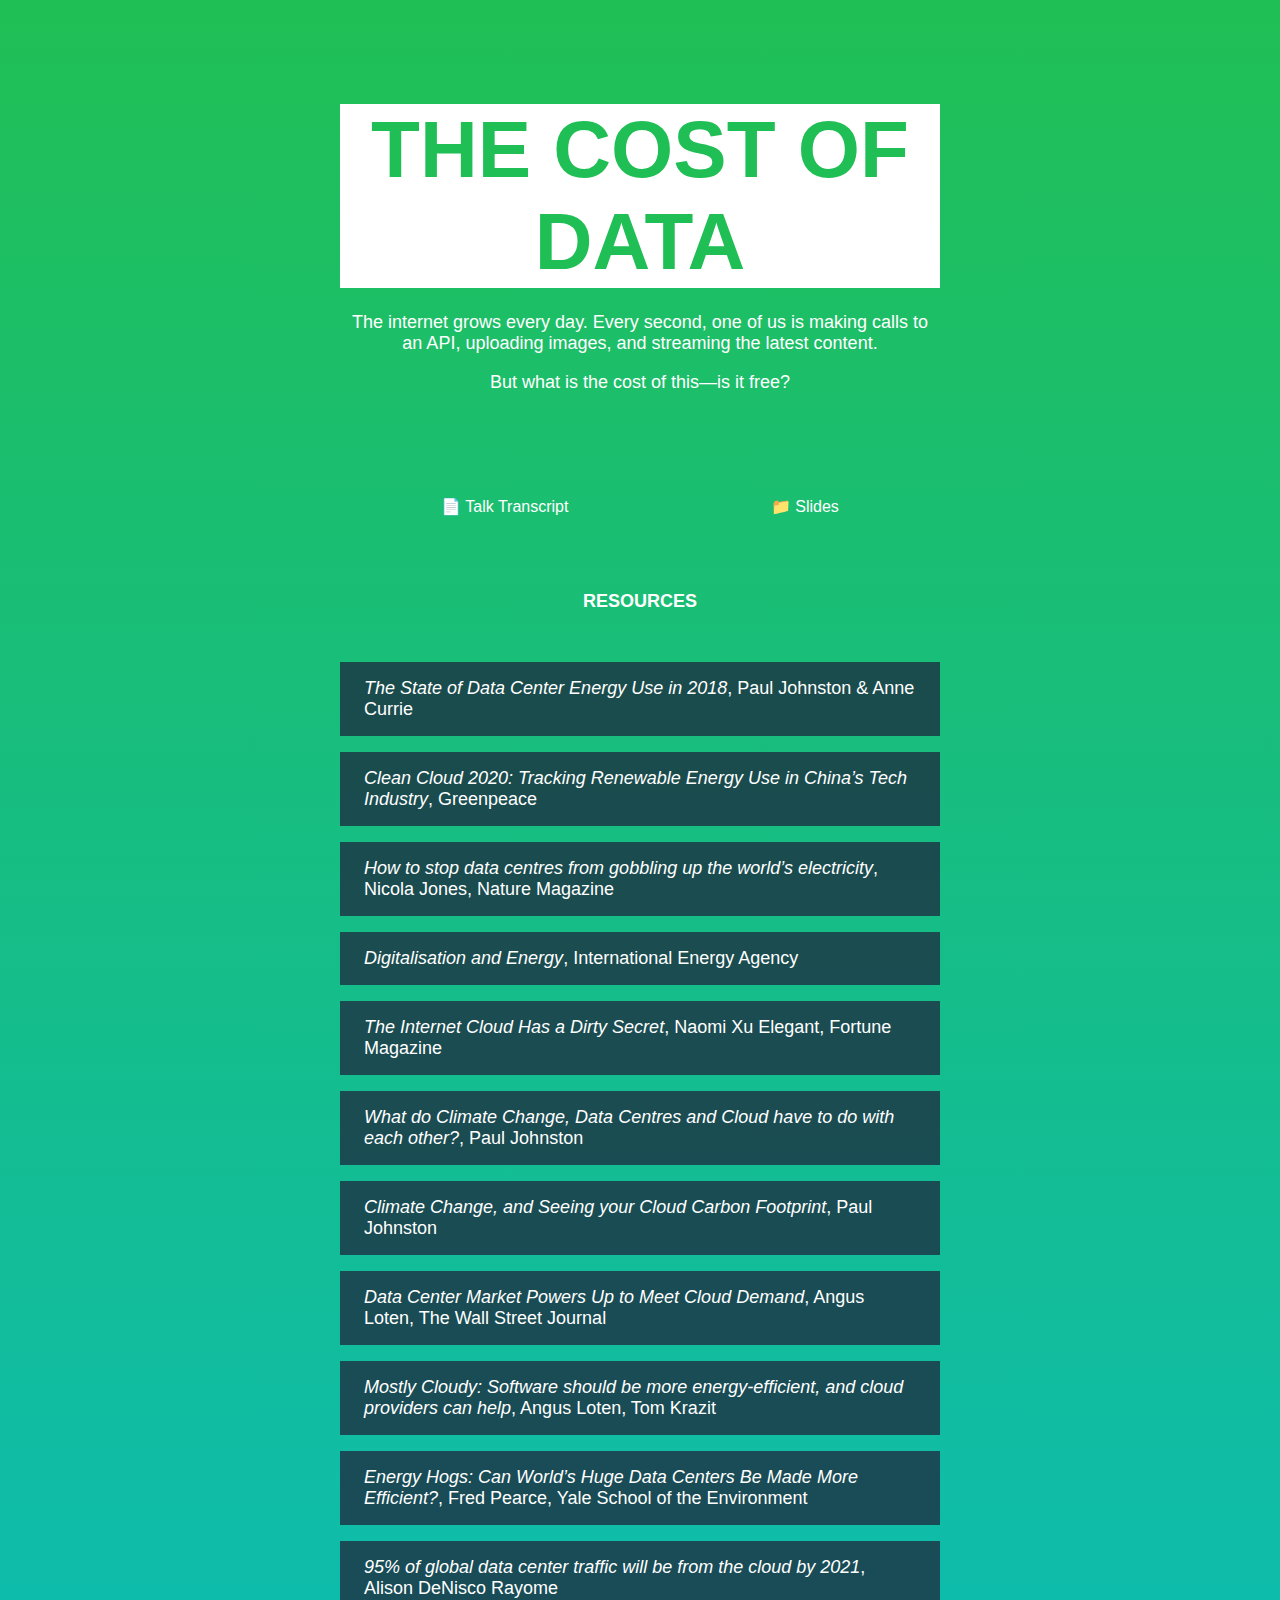
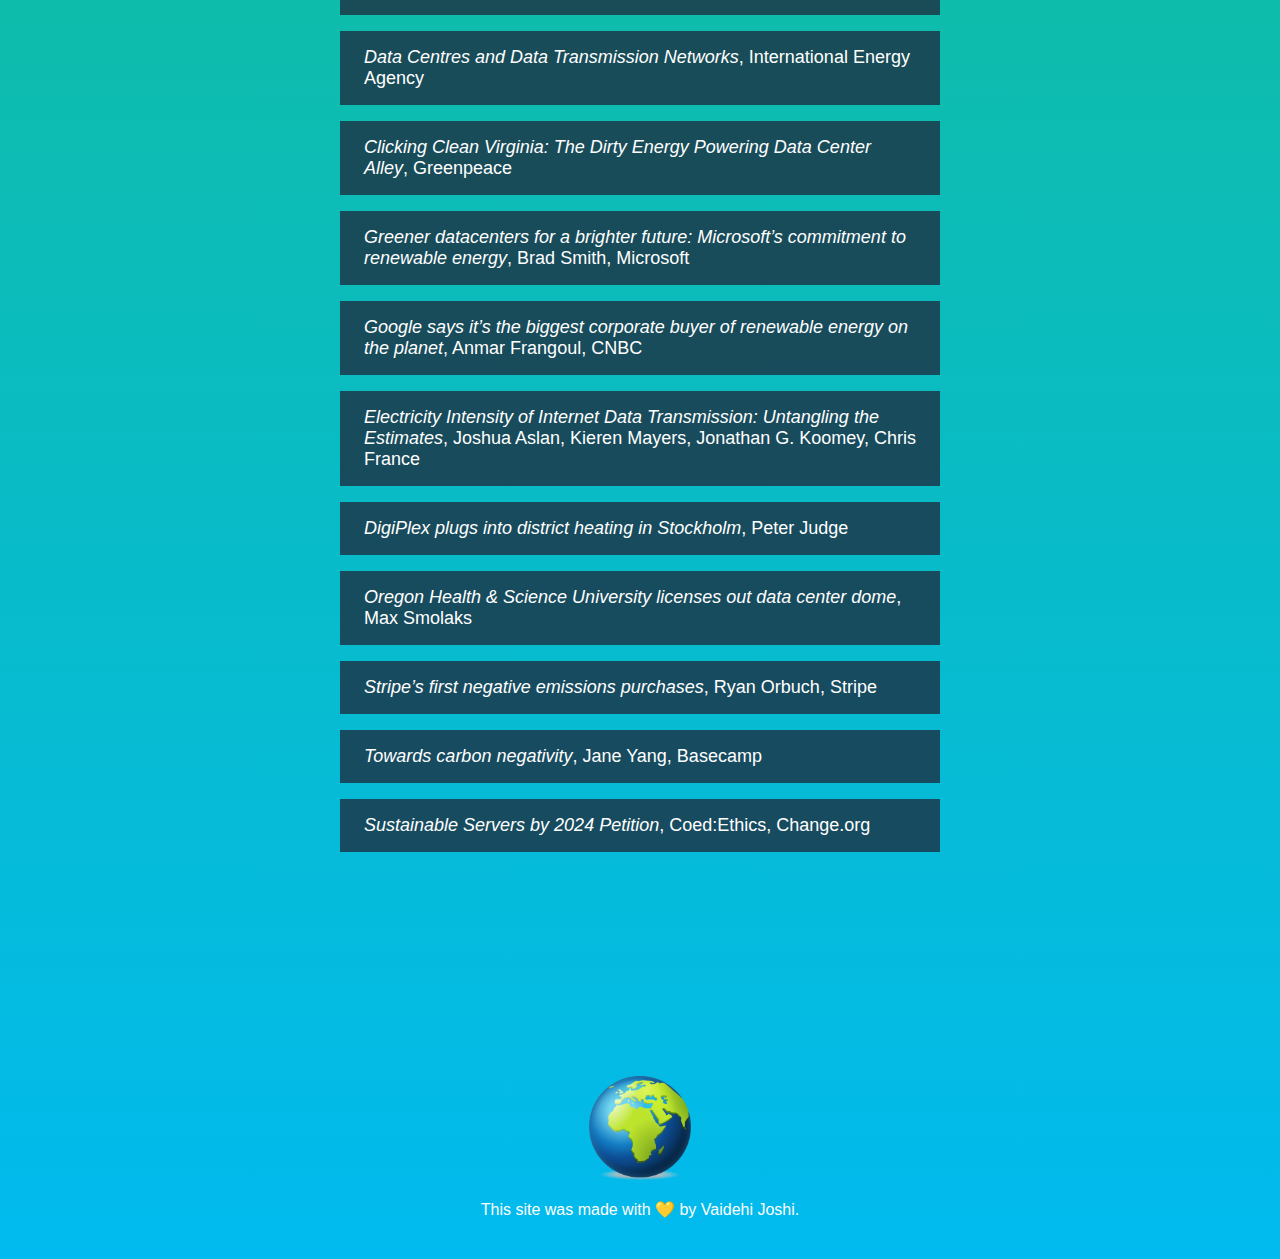
==== index.html @ 44aba85b "Add GA script tag to index + transcript pages" ====
<!DOCTYPE html>
<html lang="en">
  <head>
    <meta charset="UTF-8" />
    <title>The Cost of Data</title>
    <link href="styles.css" rel="stylesheet">
    <meta name="viewport" content="width=device-width, initial-scale=1.0">
    <meta name="description" content="A site for resources on data centers and energy usage.">
    <meta name="keywords" content="Data, Data Centers, Carbon Emissions, Cloud Providers, Climate Change">
    <meta name="author" content="Vaidehi Joshi">

    <!-- Twitter meta tags -->
    <meta name="twitter:card" content="summary" />
    <meta name="twitter:site" content="@vaidehijoshi" />
    <meta name="twitter:title" content="The Cost of Data" />
    <meta name="twitter:description" content="The internet grows every day. Every second, one of us is making calls to an API, uploading images, and streaming the latest content. But what is the cost of this—is it free?" />
    <meta name="twitter:image" content="https://costofdata.dev/assets/globe.png" />

    <!-- Favicon -->
    <link rel="icon" href="data:image/svg+xml,<svg xmlns=%22http://www.w3.org/2000/svg%22 viewBox=%220 0 100 100%22><text y=%22.9em%22 font-size=%2290%22>🌍</text></svg>">

    <!-- Global site tag (gtag.js) - Google Analytics -->
    <script async src="https://www.googletagmanager.com/gtag/js?id=UA-61898499-3"></script>
    <script>
      window.dataLayer = window.dataLayer || [];
      function gtag(){dataLayer.push(arguments);}
      gtag('js', new Date());

      gtag('config', 'UA-61898499-3');
    </script>
  </head>
  <body>
    <div class="content-wrapper">
      <div class="header">
        <h1 class="title-heading">The Cost of Data</h1>
        <h2>
          The internet grows every day. Every second, one of us is making calls to an API, uploading images, and streaming the latest content.
        </h2>
        <h3>
          But what is the cost of this—is it free?
        </h3>
      </div>
      <div class="supplemental-links">
        <a href="transcript.html">
          <span class="supplemental-item">📄 Talk Transcript</span>
        </a>
        <a target="_blank" href="https://speakerdeck.com/vaidehijoshi/the-cost-of-data-codeland-2020">
          <span class="supplemental-item">📁 Slides</span>
        </a>
      </div>

      <div class="resources">
        <h3 class="section-heading">Resources</h3>
        <ul>
          <li>
            <a target="_blank" href="https://docs.google.com/document/d/1eCCb3rgqtQxcRwLdTr0P_hCK_drIZrm1Dpb4dlPeG6M">The State of Data Center Energy Use in 2018</a>, Paul Johnston & Anne Currie
          </li>
          <li>
            <a target="_blank" href="https://storage.googleapis.com/planet4-eastasia-stateless/2020/01/7d439834-cleancloud2020briefing.pdf">Clean Cloud 2020: Tracking Renewable Energy Use in China’s Tech Industry</a>, Greenpeace
          </li>
          <li>
            <a target="_blank" href="https://www.nature.com/articles/d41586-018-06610-y">How to stop data centres from gobbling up the world’s electricity</a>, Nicola Jones, Nature Magazine
          </li>
          <li>
            <a target="_blank" href="https://www.iea.org/reports/digitalisation-and-energy">Digitalisation and Energy</a>, International Energy Agency
          </li>
          <li>
            <a target="_blank" href="https://fortune.com/2019/09/18/internet-cloud-server-data-center-energy-consumption-renewable-coal">The Internet Cloud Has a Dirty Secret</a>, Naomi Xu Elegant, Fortune Magazine
          </li>
          <li>
            <a target="_blank" href="https://medium.com/@PaulDJohnston/what-do-climate-change-data-centres-and-cloud-have-to-do-with-each-other-9b908887c610">What do Climate Change, Data Centres and Cloud have to do with each other?</a>, Paul Johnston
          </li>
          <li>
            <a target="_blank" href="https://medium.com/@PaulDJohnston/climate-change-and-seeing-your-cloud-carbon-footprint-4e03c195a799">Climate Change, and Seeing your Cloud Carbon Footprint</a>, Paul Johnston
          </li>
          <li>
            <a target="_blank" href="https://www.wsj.com/articles/data-center-market-powers-up-to-meet-cloud-demand-11566898200">Data Center Market Powers Up to Meet Cloud Demand</a>, Angus Loten, The Wall Street Journal
          </li>
          <li>
            <a target="_blank" href="https://mostlycloudy.substack.com/p/mostly-cloudy-software-should-be">Mostly Cloudy: Software should be more energy-efficient, and cloud providers can help</a>, Angus Loten, Tom Krazit
          </li>
          <li>
            <a target="_blank" href="https://e360.yale.edu/features/energy-hogs-can-huge-data-centers-be-made-more-efficient">Energy Hogs: Can World’s Huge Data Centers Be Made More Efficient?</a>, Fred Pearce, Yale School of the Environment
          </li>
          <li>
            <a target="_blank" href="https://www.techrepublic.com/article/95-of-global-data-center-traffic-will-be-from-the-cloud-by-2021">95% of global data center traffic will be from the cloud by 2021</a>, Alison DeNisco Rayome
          </li>
          <li>
            <a target="_blank" href="https://www.iea.org/reports/data-centres-and-data-transmission-networks">Data Centres and Data Transmission Networks</a>, International Energy Agency
          </li>
          <li>
            <a target="_blank" href="https://www.greenpeace.org/usa/reports/click-clean-virginia">Clicking Clean Virginia: The Dirty Energy Powering Data Center Alley</a>, Greenpeace
          </li>
          <li>
            <a target="_blank" href="https://blogs.microsoft.com/on-the-issues/2016/05/19/greener-datacenters-brighter-future-microsofts-commitment-renewable-energy/#sm.000001qred3x9tcypqt8txmwsr2n4">Greener datacenters for a brighter future: Microsoft’s commitment to renewable energy</a>, Brad Smith, Microsoft
          </li>
          <li>
            <a target="_blank" href="https://www.cnbc.com/2018/04/05/google-says-its-the-biggest-corporate-buyer-of-renewable-energy-on-the-planet.html">Google says it’s the biggest corporate buyer of renewable energy on the planet</a>, Anmar Frangoul, CNBC
          </li>
          <li>
            <a target="_blank" href="https://onlinelibrary.wiley.com/doi/full/10.1111/jiec.12630">Electricity Intensity of Internet Data Transmission: Untangling the Estimates</a>, Joshua Aslan, Kieren Mayers, Jonathan G. Koomey, Chris France
          </li>
          <li>
            <a target="_blank" href="https://www.datacenterdynamics.com/en/news/digiplex-plugs-into-district-heating-in-stockholm">DigiPlex plugs into district heating in Stockholm</a>, Peter Judge
          </li>
          <li>
            <a target="_blank" href="https://www.datacenterdynamics.com/en/news/oregon-health-science-university-licenses-out-data-center-dome">Oregon Health & Science University licenses out data center dome</a>, Max Smolaks
          </li>
          <li>
            <a target="_blank" href="https://stripe.com/blog/kfirst-negative-emissions-purchases">Stripe’s first negative emissions purchases</a>, Ryan Orbuch, Stripe
          </li>
          <li>
            <a target="_blank" href="https://m.signalvnoise.com/towards-carbon-negativity">Towards carbon negativity</a>, Jane Yang, Basecamp
          </li>
          <li>
            <a target="_blank" href="https://www.change.org/p/sustainable-servers-by-2024">Sustainable Servers by 2024 Petition</a>, Coed:Ethics, Change.org
          </li>
        </ul>
      </div>
      <div class="footer">
        <img src="assets/globe.png" alt="A globe emoji, with the focus on Africa"/>
        <p>
          This site was made with 💛 by <a href="https://twitter.com/vaidehijoshi" target="_blank">Vaidehi Joshi</a>.
        </p>
      </div>
    </div>
  </body>
</html>
---- styles.css ----
@import url("https://rsms.me/inter/inter-ui.css");

body {
  position: relative;
  margin: 0;
  padding: 0;
  font-family: "Inter UI", sans-serif;
  text-align: center;
  color: #FFFFFF;
  background: linear-gradient(-180deg, #20BF55 0%, #01BAEF 100%);
}

.content-wrapper {
  position: relative;
  padding: 104px 0 24px 0;
  width: 95%;
  max-width: 600px;
  margin: auto;
}

h1 {
  display: block;
  font-size: 80px;
  margin: 0 0 24px 0;
}

@media (max-width: 500px) {
  h1 {
    font-size: 16vw;
  }
}

h2 {
  font-weight: 300;
  font-size: 18px;
}

h3 {
  font-weight: 500;
  font-size: 18px;
}

a {
  color: inherit;
  text-decoration: none;
  font-style: italic;
}

a:hover {
  color: #000000;
}

.title-heading {
  font-weight: bolder;
  color: #20BF55;
  text-transform: uppercase;
  padding: 0 16px;
  background: #ffffff;
}

.section-heading {
  font-weight: bolder;
  text-transform: uppercase;
  padding: 0 16px;
  margin: 75px 0 50px;
}

ul {
  padding: 0;
}

li {
  display: block;
  box-sizing: border-box;
  text-align: left;
  font-size: 18px;
  width: 100%;
  padding: 16px 24px;
  background: rgba(27, 48, 66, 0.8);
  margin-bottom: 16px;
}

.transcript-text-wrapper {
  text-align: justify;
}

.header {
  margin-bottom: 104px;
}

.supplemental-links {
  display: flex;
  justify-content: space-around;
}

.supplemental-item {
  font-style: normal;
  font-weight: 500;
}

.resource-links,
.transcript-container,
.usage-instructions {
  margin-top: 64px;
}

.footer {
  margin-top: 224px;
}

.footer img {
  height: 104px;
  width: auto;
}

.footer a {
  font-style: normal;
}
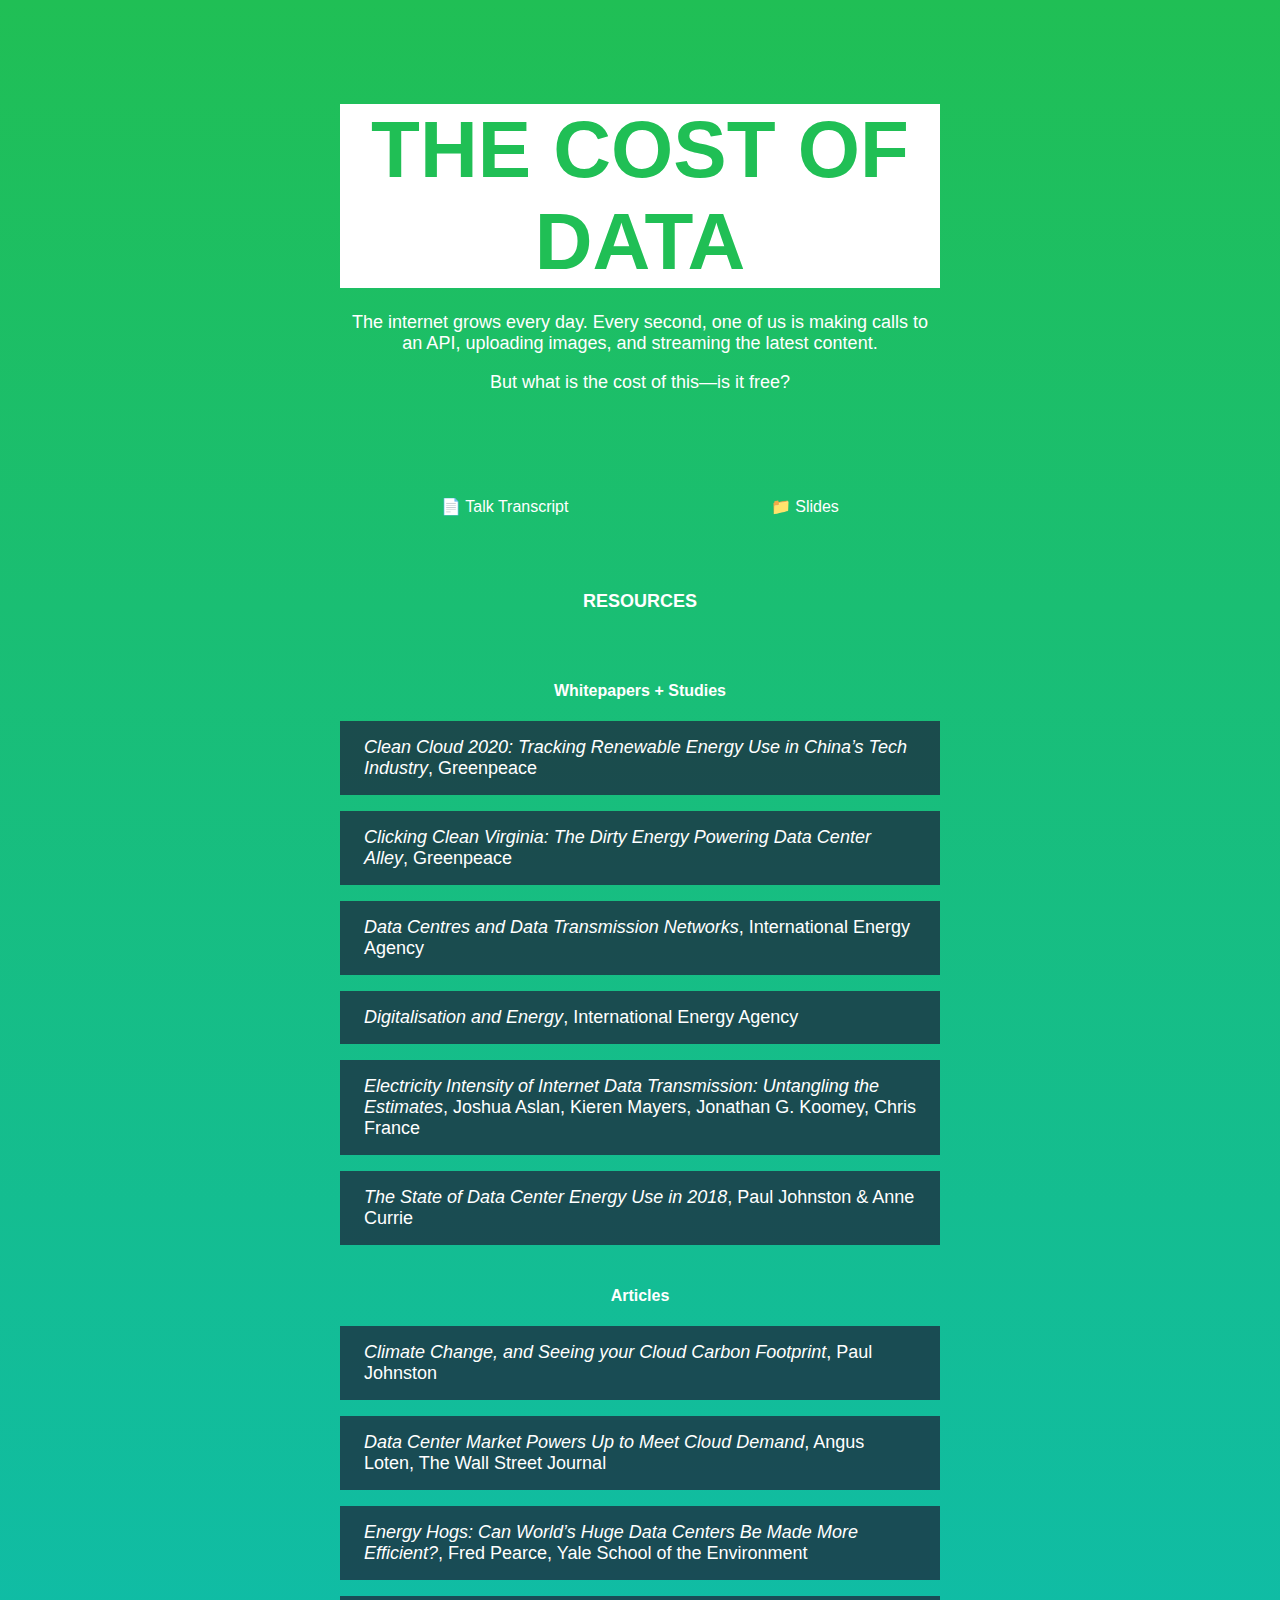
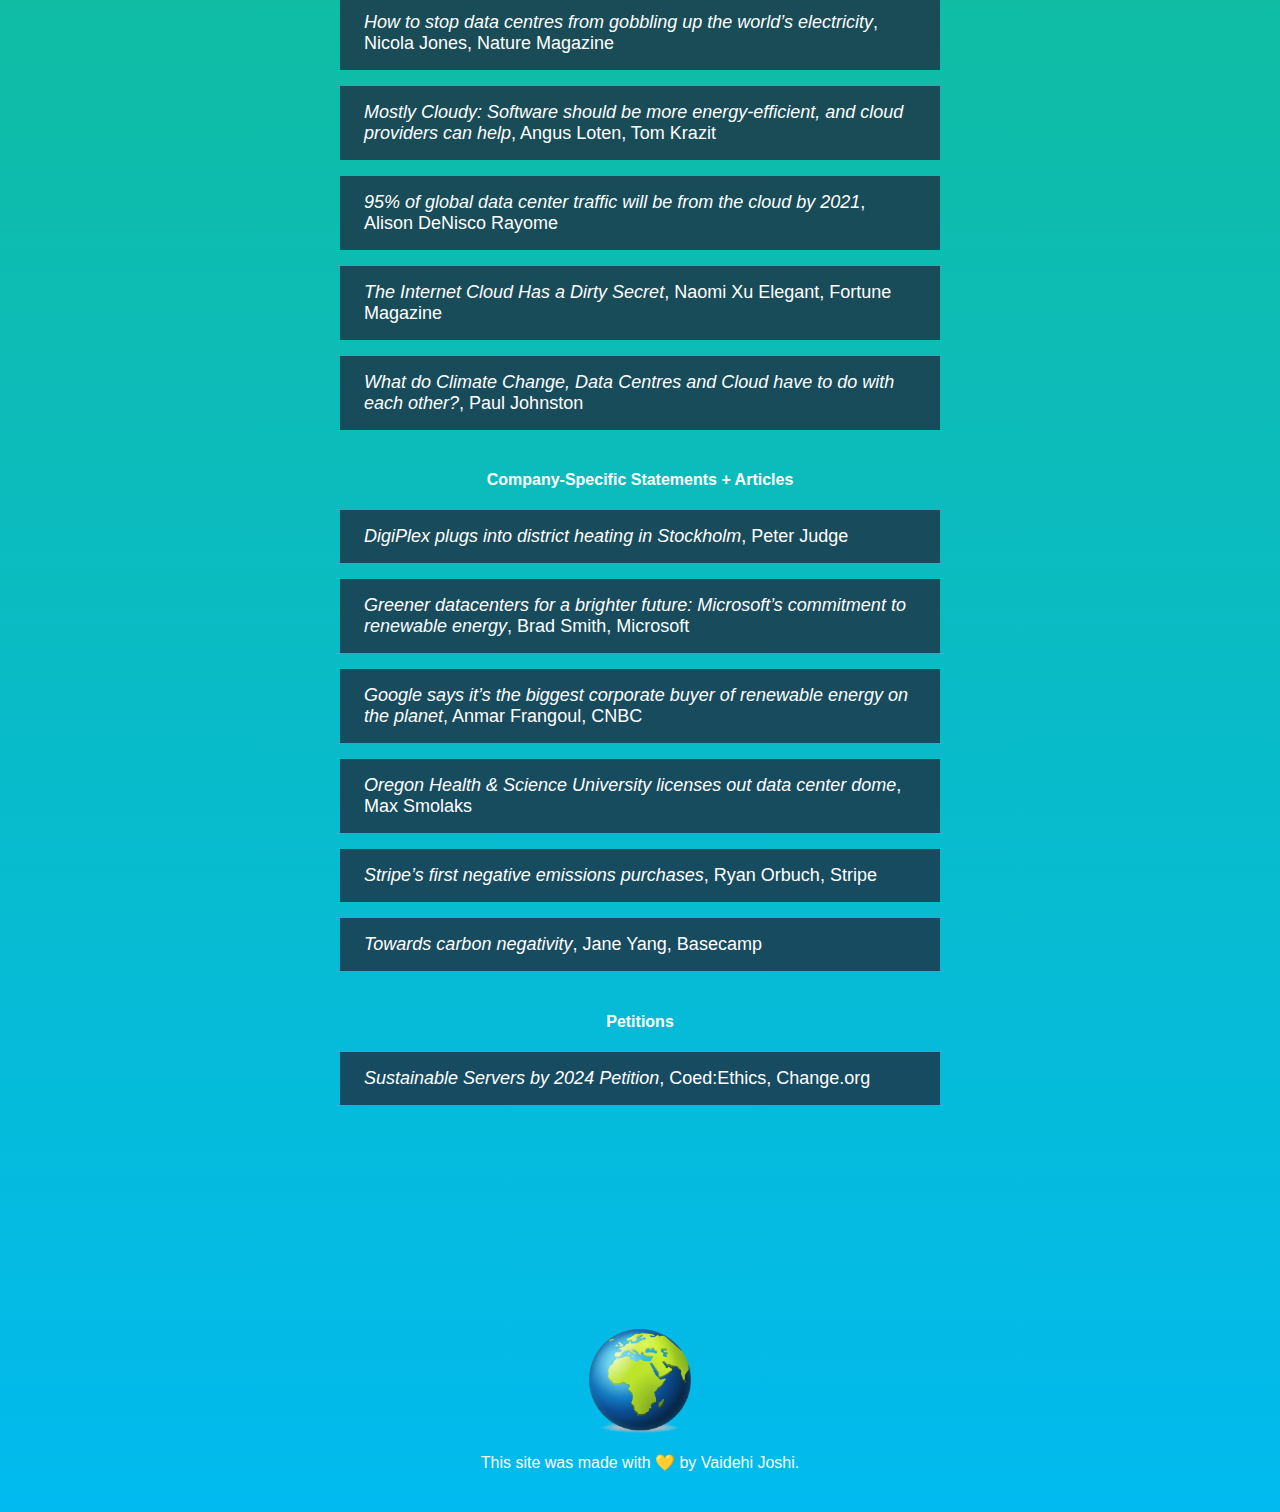
==== commit 6bb63c4c: "Alphabetize resources" ====
--- a/index.html
+++ b/index.html
@@ -51,18 +51,48 @@
 
       <div class="resources">
         <h3 class="section-heading">Resources</h3>
+        <h4>Whitepapers + Studies</h4>
+
         <ul>
+          <li>
+            <a target="_blank" href="https://storage.googleapis.com/planet4-eastasia-stateless/2020/01/7d439834-cleancloud2020briefing.pdf">Clean Cloud 2020: Tracking Renewable Energy Use in China’s Tech Industry</a>, Greenpeace
+          </li>
+          <li>
+            <a target="_blank" href="https://www.greenpeace.org/usa/reports/click-clean-virginia">Clicking Clean Virginia: The Dirty Energy Powering Data Center Alley</a>, Greenpeace
+          </li>
+          <li>
+            <a target="_blank" href="https://www.iea.org/reports/data-centres-and-data-transmission-networks">Data Centres and Data Transmission Networks</a>, International Energy Agency
+          </li>
+          <li>
+            <a target="_blank" href="https://www.iea.org/reports/digitalisation-and-energy">Digitalisation and Energy</a>, International Energy Agency
+          </li>
+          <li>
+            <a target="_blank" href="https://onlinelibrary.wiley.com/doi/full/10.1111/jiec.12630">Electricity Intensity of Internet Data Transmission: Untangling the Estimates</a>, Joshua Aslan, Kieren Mayers, Jonathan G. Koomey, Chris France
+          </li>
           <li>
             <a target="_blank" href="https://docs.google.com/document/d/1eCCb3rgqtQxcRwLdTr0P_hCK_drIZrm1Dpb4dlPeG6M">The State of Data Center Energy Use in 2018</a>, Paul Johnston & Anne Currie
           </li>
+        </ul>
+
+        <h4>Articles</h4>
+        <ul>
           <li>
-            <a target="_blank" href="https://storage.googleapis.com/planet4-eastasia-stateless/2020/01/7d439834-cleancloud2020briefing.pdf">Clean Cloud 2020: Tracking Renewable Energy Use in China’s Tech Industry</a>, Greenpeace
+            <a target="_blank" href="https://medium.com/@PaulDJohnston/climate-change-and-seeing-your-cloud-carbon-footprint-4e03c195a799">Climate Change, and Seeing your Cloud Carbon Footprint</a>, Paul Johnston
+          </li>
+          <li>
+            <a target="_blank" href="https://www.wsj.com/articles/data-center-market-powers-up-to-meet-cloud-demand-11566898200">Data Center Market Powers Up to Meet Cloud Demand</a>, Angus Loten, The Wall Street Journal
+          </li>
+          <li>
+            <a target="_blank" href="https://e360.yale.edu/features/energy-hogs-can-huge-data-centers-be-made-more-efficient">Energy Hogs: Can World’s Huge Data Centers Be Made More Efficient?</a>, Fred Pearce, Yale School of the Environment
           </li>
           <li>
             <a target="_blank" href="https://www.nature.com/articles/d41586-018-06610-y">How to stop data centres from gobbling up the world’s electricity</a>, Nicola Jones, Nature Magazine
           </li>
           <li>
-            <a target="_blank" href="https://www.iea.org/reports/digitalisation-and-energy">Digitalisation and Energy</a>, International Energy Agency
+            <a target="_blank" href="https://mostlycloudy.substack.com/p/mostly-cloudy-software-should-be">Mostly Cloudy: Software should be more energy-efficient, and cloud providers can help</a>, Angus Loten, Tom Krazit
+          </li>
+          <li>
+            <a target="_blank" href="https://www.techrepublic.com/article/95-of-global-data-center-traffic-will-be-from-the-cloud-by-2021">95% of global data center traffic will be from the cloud by 2021</a>, Alison DeNisco Rayome
           </li>
           <li>
             <a target="_blank" href="https://fortune.com/2019/09/18/internet-cloud-server-data-center-energy-consumption-renewable-coal">The Internet Cloud Has a Dirty Secret</a>, Naomi Xu Elegant, Fortune Magazine
@@ -70,38 +100,17 @@
           <li>
             <a target="_blank" href="https://medium.com/@PaulDJohnston/what-do-climate-change-data-centres-and-cloud-have-to-do-with-each-other-9b908887c610">What do Climate Change, Data Centres and Cloud have to do with each other?</a>, Paul Johnston
           </li>
+        </ul>
+        <h4>Company-Specific Statements + Articles</h4>
+        <ul>
           <li>
-            <a target="_blank" href="https://medium.com/@PaulDJohnston/climate-change-and-seeing-your-cloud-carbon-footprint-4e03c195a799">Climate Change, and Seeing your Cloud Carbon Footprint</a>, Paul Johnston
-          </li>
-          <li>
-            <a target="_blank" href="https://www.wsj.com/articles/data-center-market-powers-up-to-meet-cloud-demand-11566898200">Data Center Market Powers Up to Meet Cloud Demand</a>, Angus Loten, The Wall Street Journal
-          </li>
-          <li>
-            <a target="_blank" href="https://mostlycloudy.substack.com/p/mostly-cloudy-software-should-be">Mostly Cloudy: Software should be more energy-efficient, and cloud providers can help</a>, Angus Loten, Tom Krazit
-          </li>
-          <li>
-            <a target="_blank" href="https://e360.yale.edu/features/energy-hogs-can-huge-data-centers-be-made-more-efficient">Energy Hogs: Can World’s Huge Data Centers Be Made More Efficient?</a>, Fred Pearce, Yale School of the Environment
-          </li>
-          <li>
-            <a target="_blank" href="https://www.techrepublic.com/article/95-of-global-data-center-traffic-will-be-from-the-cloud-by-2021">95% of global data center traffic will be from the cloud by 2021</a>, Alison DeNisco Rayome
-          </li>
-          <li>
-            <a target="_blank" href="https://www.iea.org/reports/data-centres-and-data-transmission-networks">Data Centres and Data Transmission Networks</a>, International Energy Agency
-          </li>
-          <li>
-            <a target="_blank" href="https://www.greenpeace.org/usa/reports/click-clean-virginia">Clicking Clean Virginia: The Dirty Energy Powering Data Center Alley</a>, Greenpeace
+            <a target="_blank" href="https://www.datacenterdynamics.com/en/news/digiplex-plugs-into-district-heating-in-stockholm">DigiPlex plugs into district heating in Stockholm</a>, Peter Judge
           </li>
           <li>
             <a target="_blank" href="https://blogs.microsoft.com/on-the-issues/2016/05/19/greener-datacenters-brighter-future-microsofts-commitment-renewable-energy/#sm.000001qred3x9tcypqt8txmwsr2n4">Greener datacenters for a brighter future: Microsoft’s commitment to renewable energy</a>, Brad Smith, Microsoft
           </li>
           <li>
             <a target="_blank" href="https://www.cnbc.com/2018/04/05/google-says-its-the-biggest-corporate-buyer-of-renewable-energy-on-the-planet.html">Google says it’s the biggest corporate buyer of renewable energy on the planet</a>, Anmar Frangoul, CNBC
-          </li>
-          <li>
-            <a target="_blank" href="https://onlinelibrary.wiley.com/doi/full/10.1111/jiec.12630">Electricity Intensity of Internet Data Transmission: Untangling the Estimates</a>, Joshua Aslan, Kieren Mayers, Jonathan G. Koomey, Chris France
-          </li>
-          <li>
-            <a target="_blank" href="https://www.datacenterdynamics.com/en/news/digiplex-plugs-into-district-heating-in-stockholm">DigiPlex plugs into district heating in Stockholm</a>, Peter Judge
           </li>
           <li>
             <a target="_blank" href="https://www.datacenterdynamics.com/en/news/oregon-health-science-university-licenses-out-data-center-dome">Oregon Health & Science University licenses out data center dome</a>, Max Smolaks
@@ -112,6 +121,10 @@
           <li>
             <a target="_blank" href="https://m.signalvnoise.com/towards-carbon-negativity">Towards carbon negativity</a>, Jane Yang, Basecamp
           </li>
+        </ul>
+
+        <h4>Petitions</h4>
+        <ul>
           <li>
             <a target="_blank" href="https://www.change.org/p/sustainable-servers-by-2024">Sustainable Servers by 2024 Petition</a>, Coed:Ethics, Change.org
           </li>
--- a/styles.css
+++ b/styles.css
@@ -40,6 +40,10 @@
   font-size: 18px;
 }
 
+h4 {
+  padding-top: 20px;
+}
+
 a {
   color: inherit;
   text-decoration: none;
@@ -47,7 +51,7 @@
 }
 
 a:hover {
-  color: #000000;
+  color: #7bd9f4;
 }
 
 .title-heading {
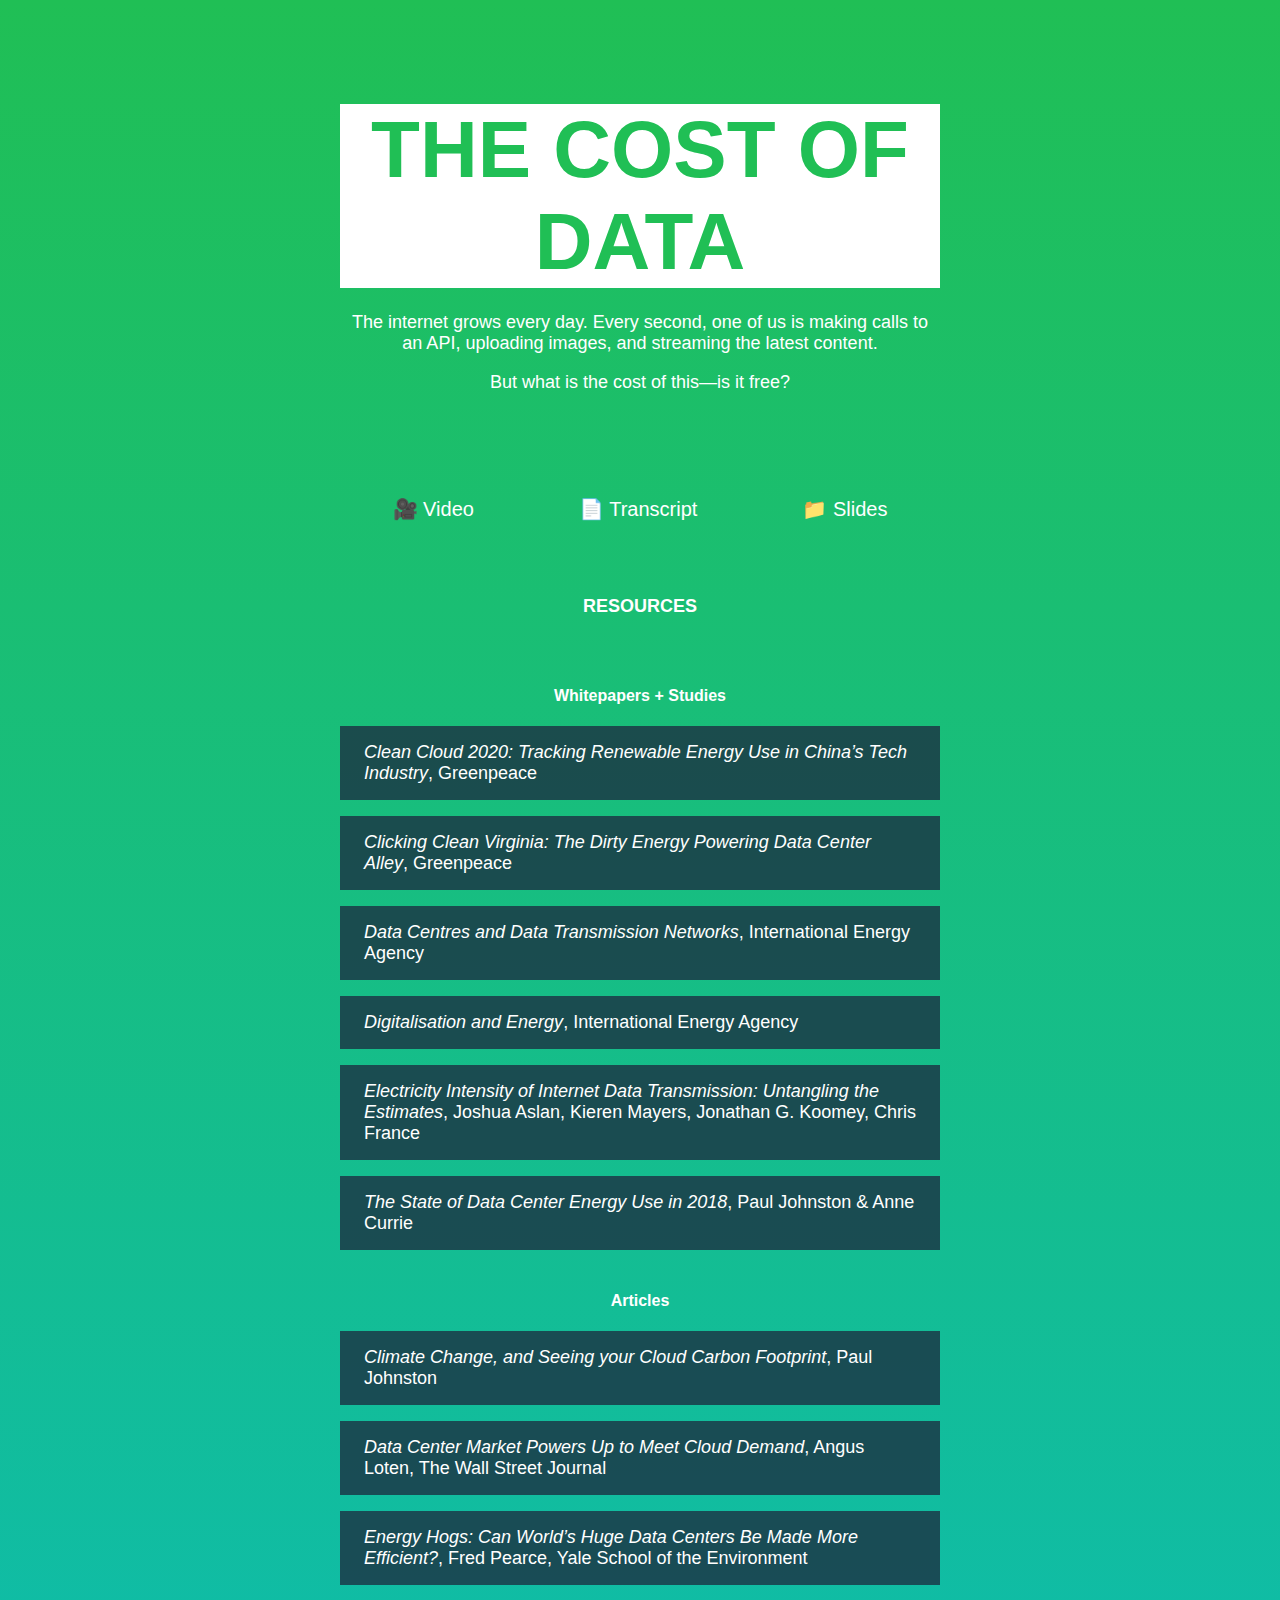
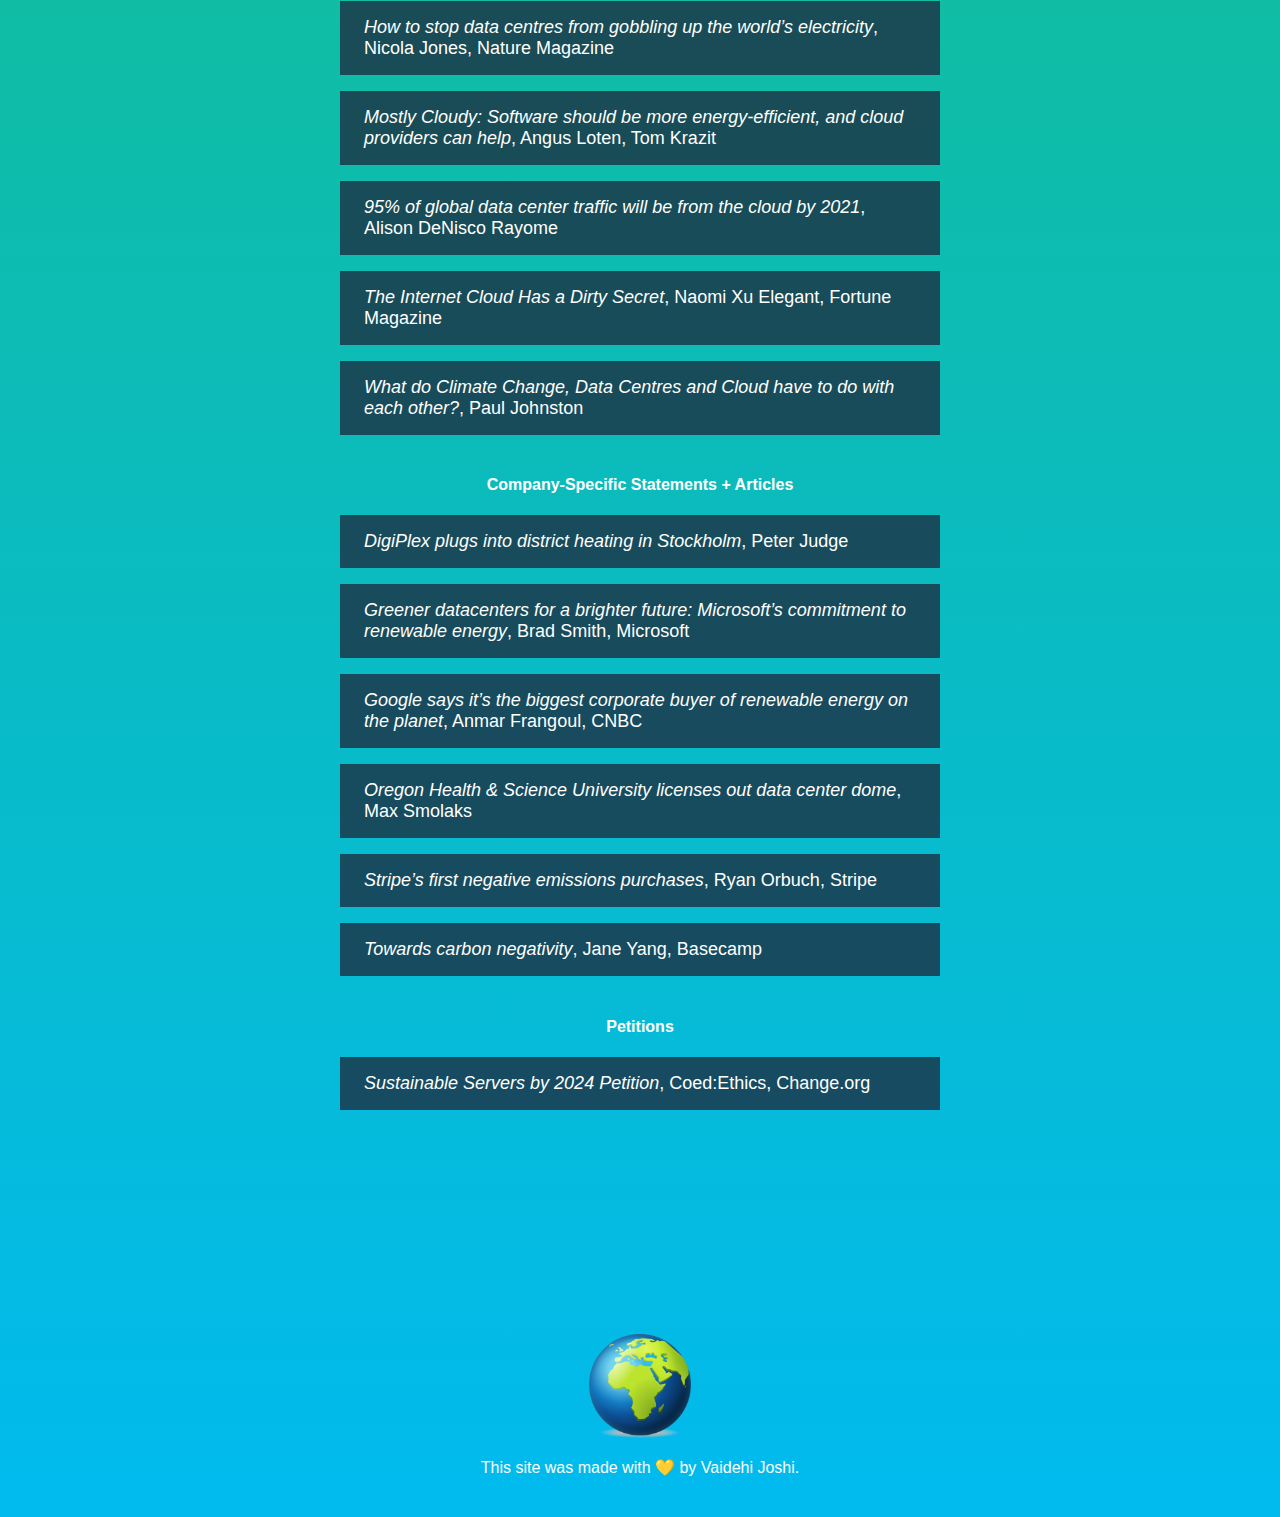
==== commit e40fbd87: "Add link to talk video, update supplemental link styles" ====
--- a/index.html
+++ b/index.html
@@ -41,8 +41,11 @@
         </h3>
       </div>
       <div class="supplemental-links">
+        <a target="_blank" href="https://dev.to/vaidehijoshi/the-cost-of-data-with-vaidehi-joshi-1mhi">
+          <span class="supplemental-item">🎥 Video</span>
+        </a>
         <a href="transcript.html">
-          <span class="supplemental-item">📄 Talk Transcript</span>
+          <span class="supplemental-item">📄 Transcript</span>
         </a>
         <a target="_blank" href="https://speakerdeck.com/vaidehijoshi/the-cost-of-data-codeland-2020">
           <span class="supplemental-item">📁 Slides</span>
--- a/styles.css
+++ b/styles.css
@@ -88,12 +88,17 @@
   text-align: justify;
 }
 
+.transcript-text-wrapper p {
+  padding: 10px 0;
+}
+
 .header {
   margin-bottom: 104px;
 }
 
 .supplemental-links {
   display: flex;
+  font-size: 20px;
   justify-content: space-around;
 }
 
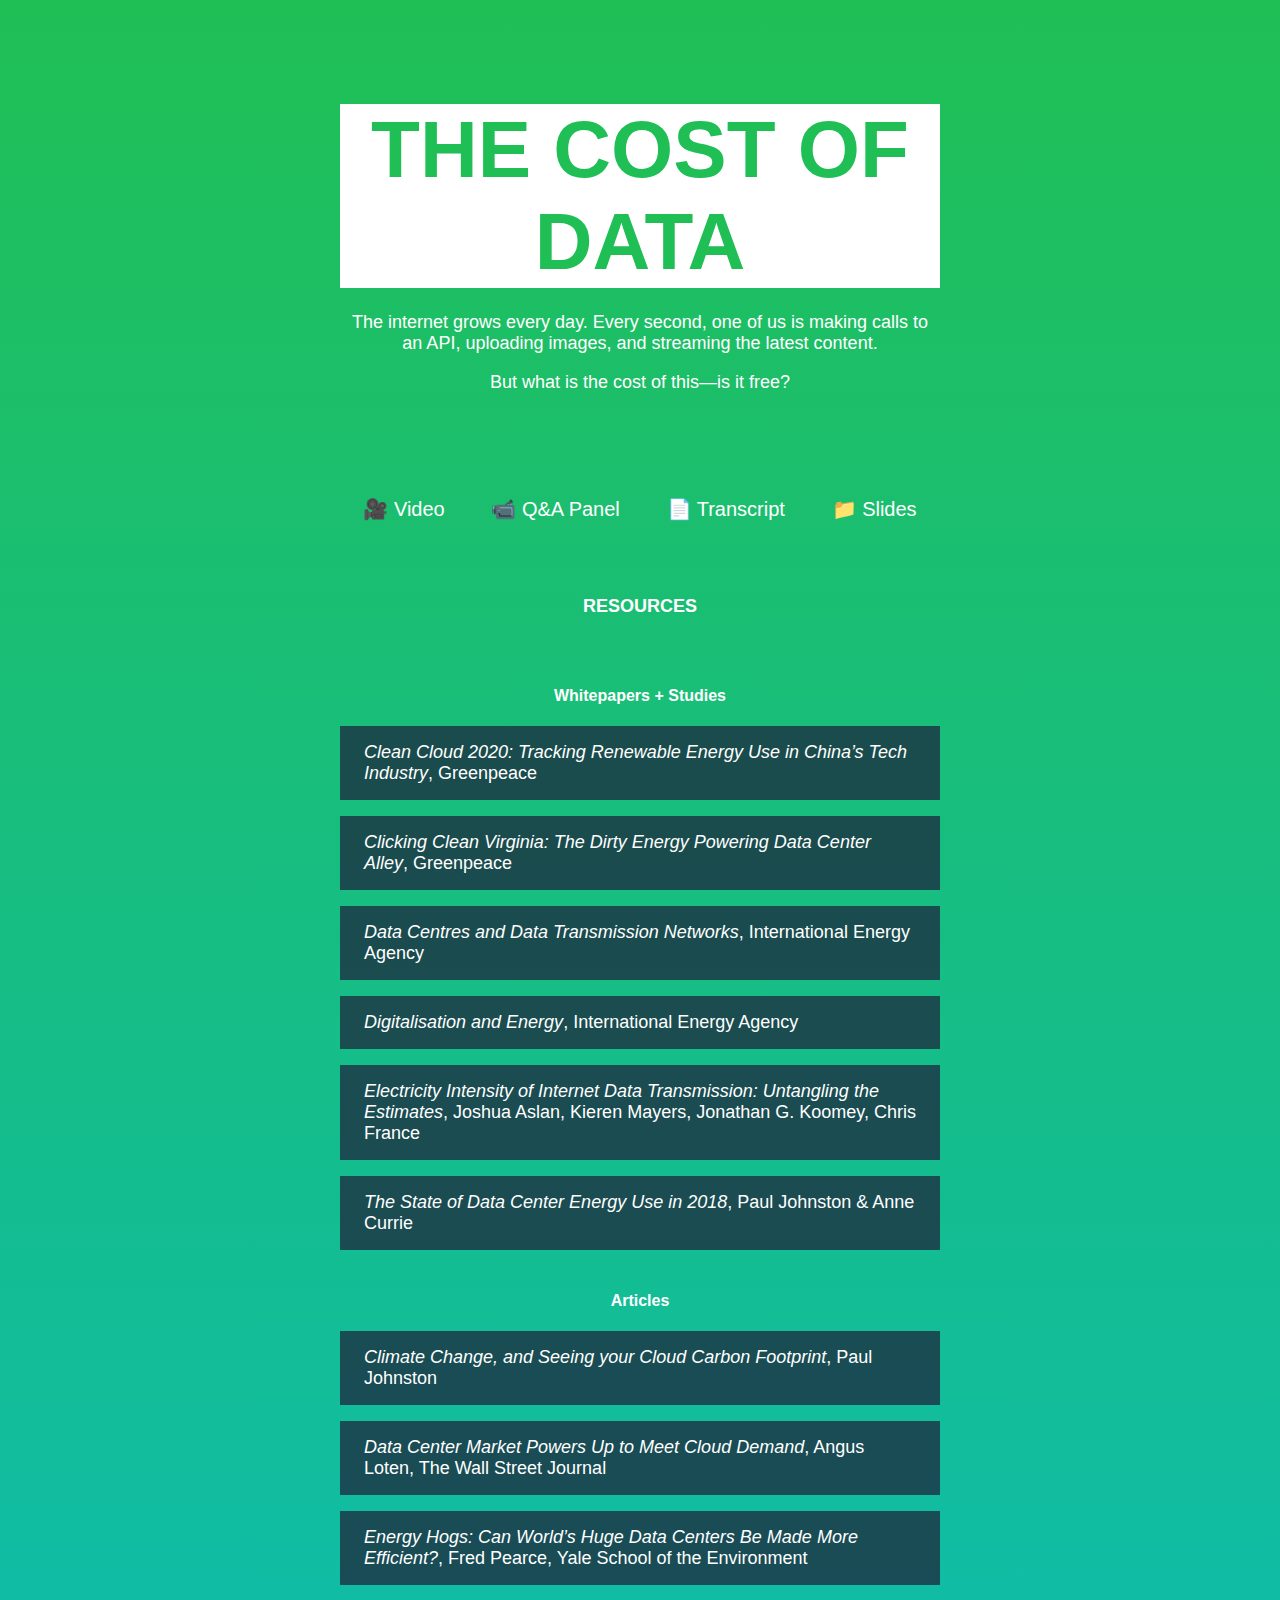
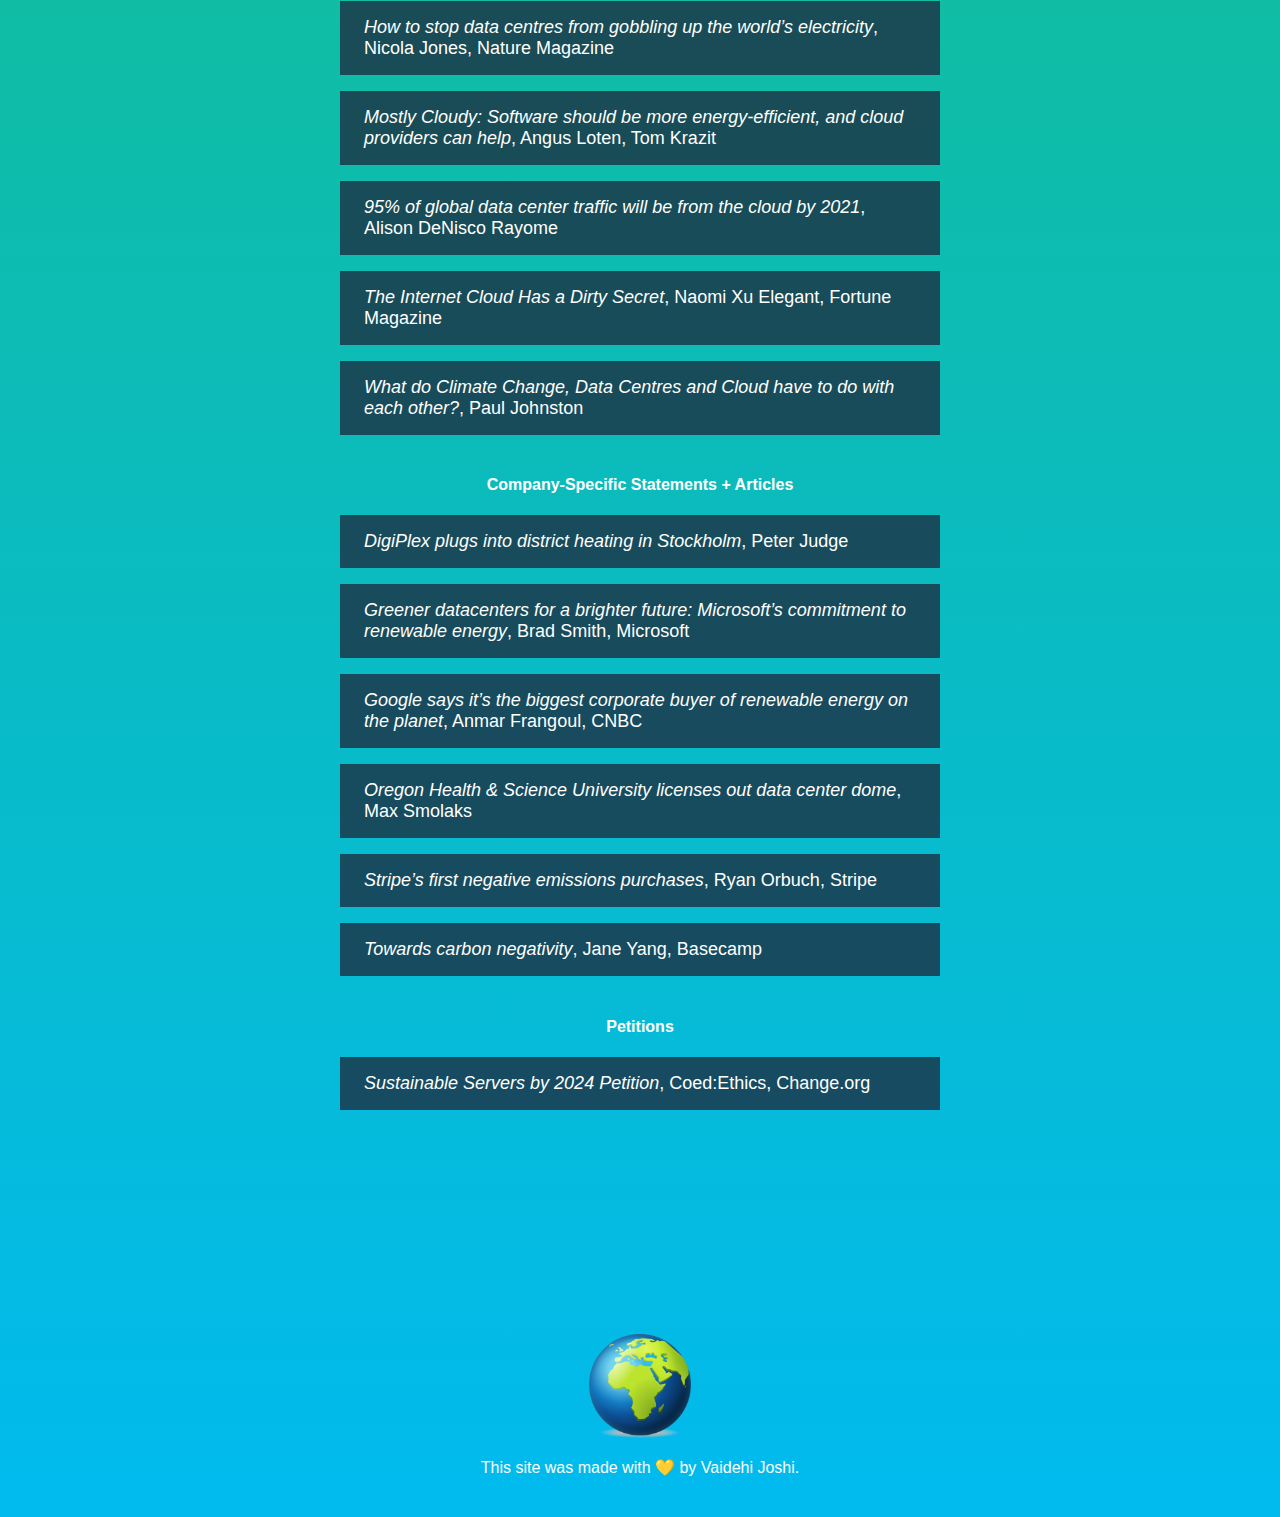
==== commit 39bc83c9: "Add link to Q&A panel discussion" ====
--- a/index.html
+++ b/index.html
@@ -43,6 +43,9 @@
       <div class="supplemental-links">
         <a target="_blank" href="https://dev.to/vaidehijoshi/the-cost-of-data-with-vaidehi-joshi-1mhi">
           <span class="supplemental-item">🎥 Video</span>
+        </a>
+        <a target="_blank" href="https://www.youtube.com/watch?v=V6nAePEEAZQ&feature=youtu.be&t=22740">
+          <span class="supplemental-item">📹 Q&A Panel</span>
         </a>
         <a href="transcript.html">
           <span class="supplemental-item">📄 Transcript</span>
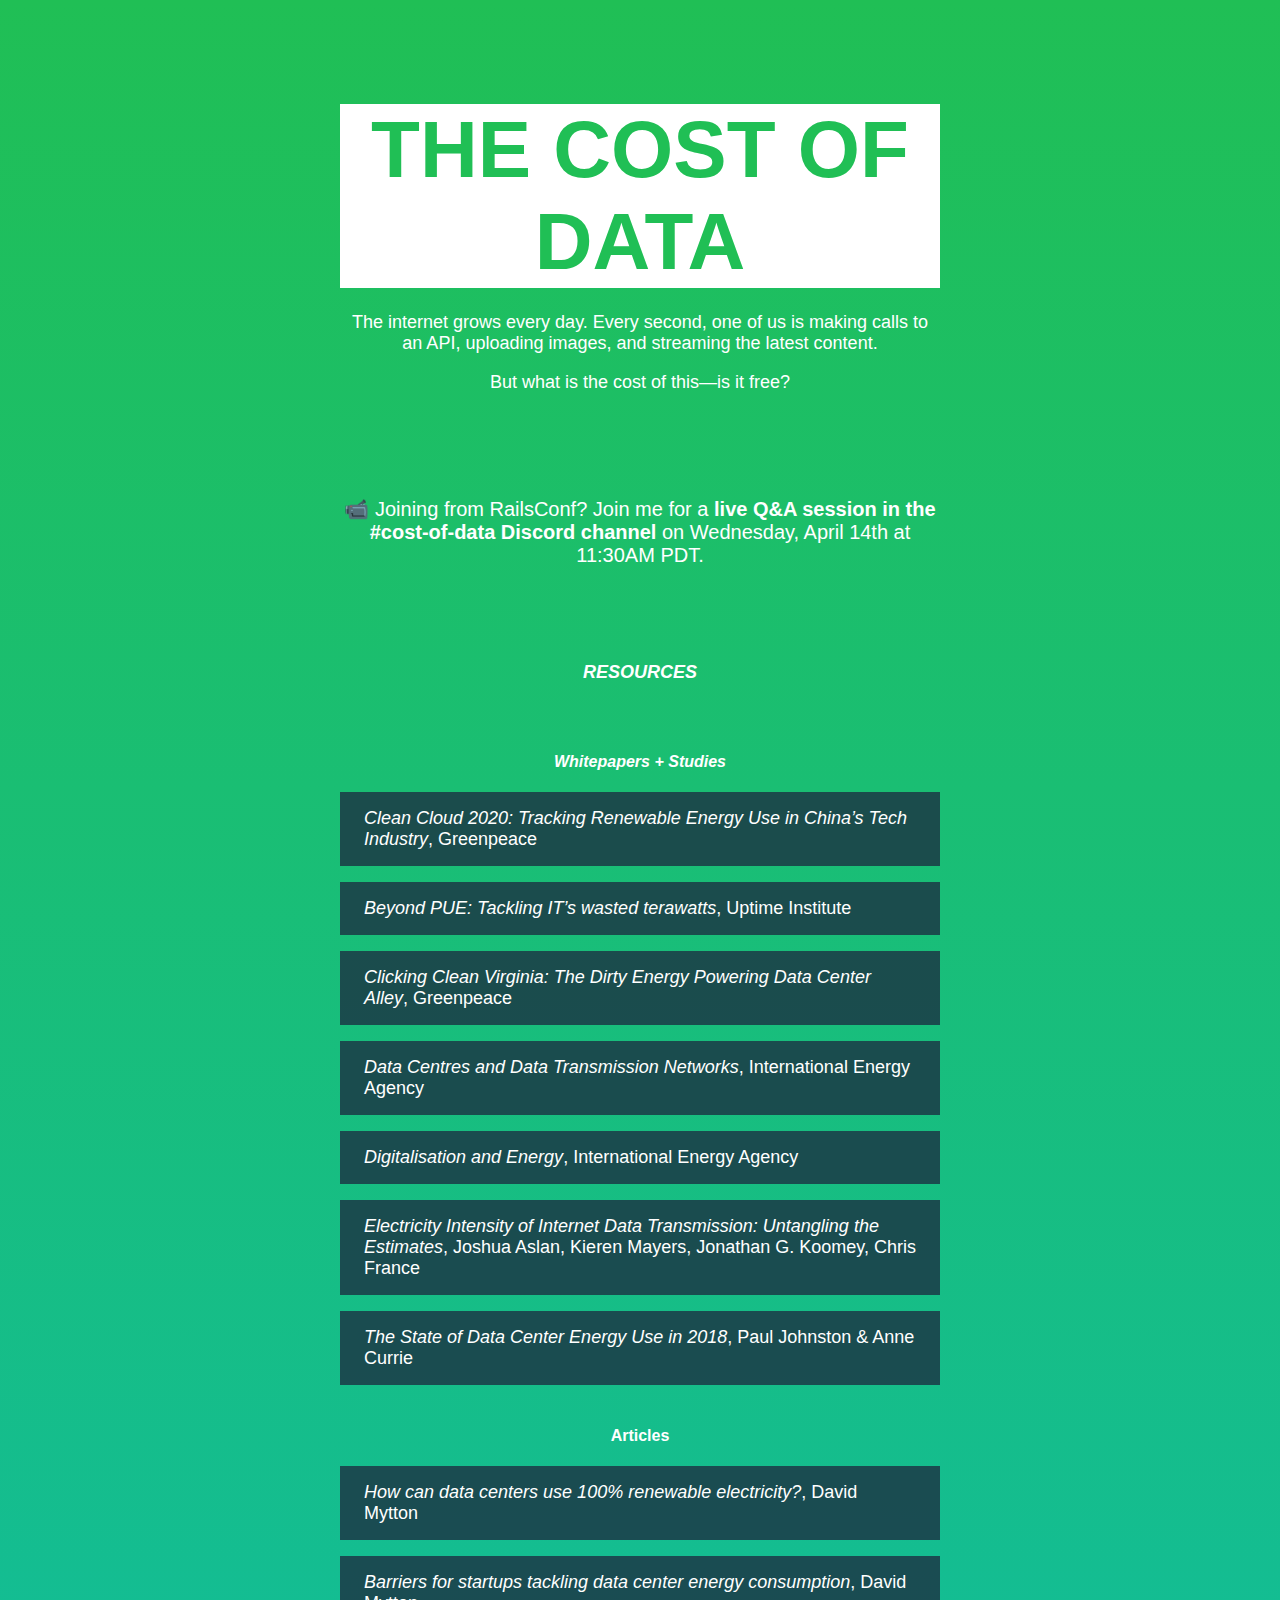
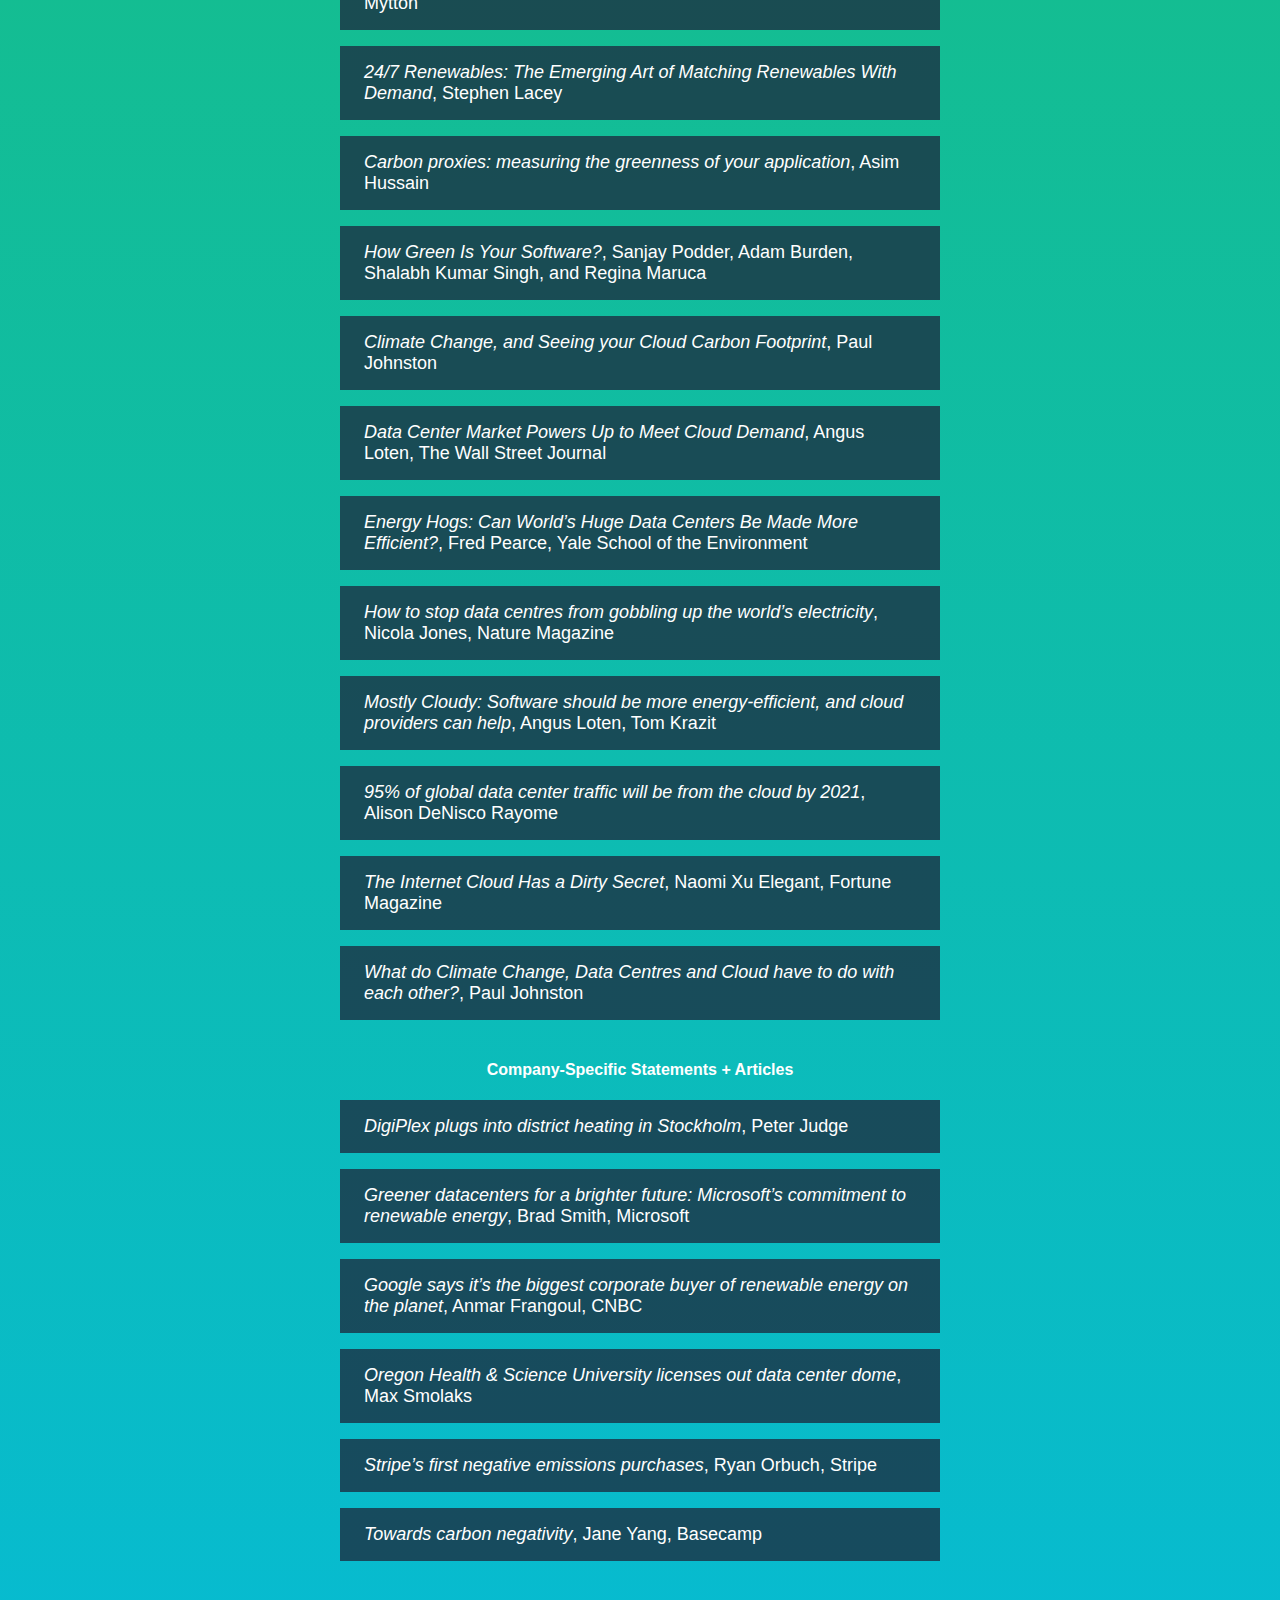
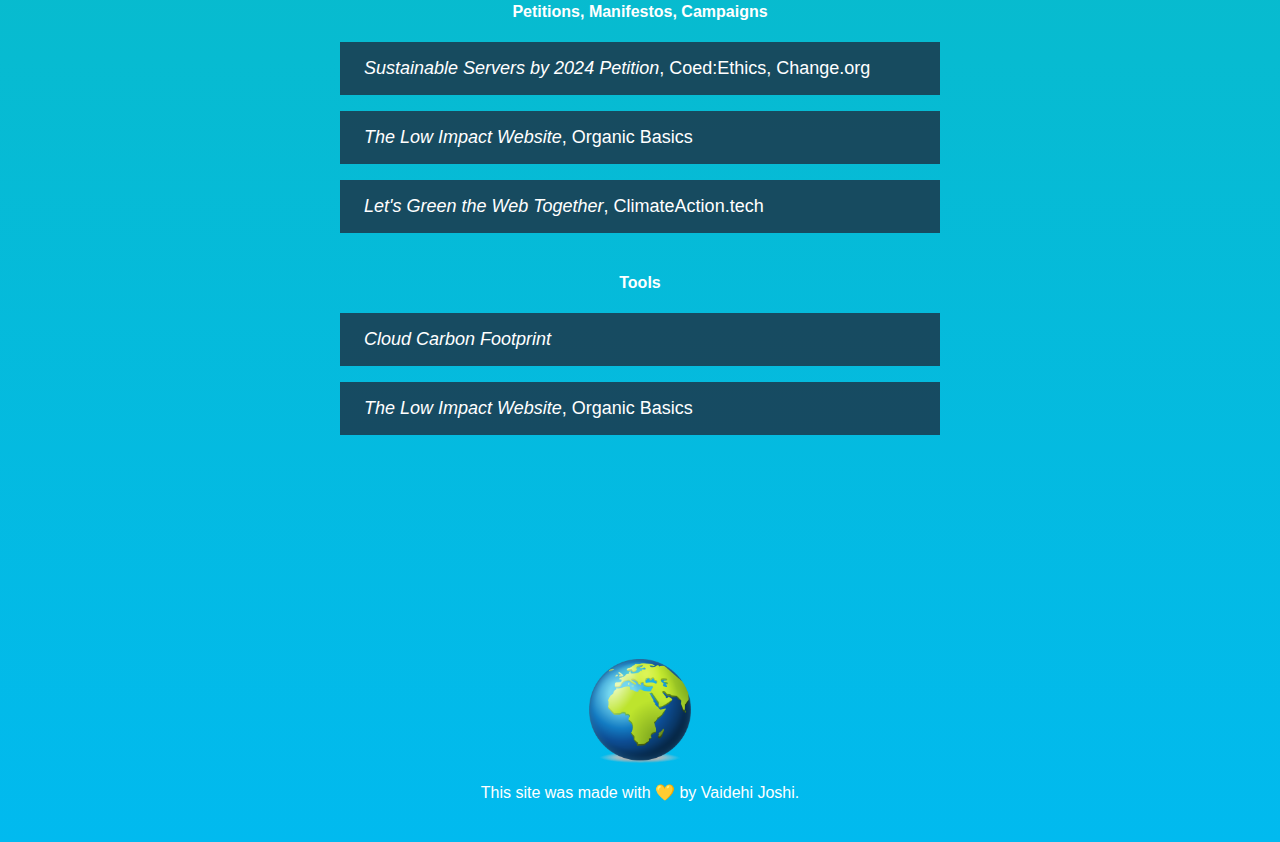
==== commit 7e22f16e: "Comment out codeland links" ====
--- a/index.html
+++ b/index.html
@@ -41,27 +41,32 @@
         </h3>
       </div>
       <div class="supplemental-links">
-        <a target="_blank" href="https://dev.to/vaidehijoshi/the-cost-of-data-with-vaidehi-joshi-1mhi">
+        <!-- <a target="_blank" href="https://dev.to/vaidehijoshi/the-cost-of-data-with-vaidehi-joshi-1mhi">
           <span class="supplemental-item">🎥 Video</span>
-        </a>
-        <a target="_blank" href="https://www.youtube.com/watch?v=V6nAePEEAZQ&feature=youtu.be&t=22740">
+        </a> -->
+        <!-- <a target="_blank" href="https://www.youtube.com/watch?v=V6nAePEEAZQ&feature=youtu.be&t=22740">
           <span class="supplemental-item">📹 Q&A Panel</span>
-        </a>
-        <a href="transcript.html">
+        </a> -->
+        <!-- <a href="transcript.html">
           <span class="supplemental-item">📄 Transcript</span>
-        </a>
-        <a target="_blank" href="https://speakerdeck.com/vaidehijoshi/the-cost-of-data-codeland-2020">
+        </a> -->
+        <!-- <a target="_blank" href="https://speakerdeck.com/vaidehijoshi/the-cost-of-data-codeland-2020">
           <span class="supplemental-item">📁 Slides</span>
-        </a>
+        </a> -->
+        <a target="_blank" href="https://railsconf.com/schedule">
+          <span class="supplemental-item">📹 Joining from RailsConf? Join me for a <strong>live Q&A session in the #cost-of-data Discord channel</strong> on Wednesday, April 14th at 11:30AM PDT.</span>
+        </p>
       </div>
 
       <div class="resources">
         <h3 class="section-heading">Resources</h3>
         <h4>Whitepapers + Studies</h4>
-
         <ul>
           <li>
             <a target="_blank" href="https://storage.googleapis.com/planet4-eastasia-stateless/2020/01/7d439834-cleancloud2020briefing.pdf">Clean Cloud 2020: Tracking Renewable Energy Use in China’s Tech Industry</a>, Greenpeace
+          </li>
+          <li>
+            <a target="_blank" href="https://uptimeinstitute.com/uptime_assets/80ae92ca9b8dfa363a077cb537f51870777499a39218906efc6d4e37e28ac3a0-beyond-pue-tackling-its-wasted-terawatts.pdf">Beyond PUE: Tackling IT’s wasted terawatts</a>, Uptime Institute
           </li>
           <li>
             <a target="_blank" href="https://www.greenpeace.org/usa/reports/click-clean-virginia">Clicking Clean Virginia: The Dirty Energy Powering Data Center Alley</a>, Greenpeace
@@ -82,6 +87,21 @@
 
         <h4>Articles</h4>
         <ul>
+          <li>
+            <a target="_blank" href="https://davidmytton.blog/how-can-data-centers-use-100-renewable-electricity/">How can data centers use 100% renewable electricity?</a>, David Mytton
+          </li>
+          <li>
+            <a target="_blank" href="https://davidmytton.blog/barriers-for-startups-tackling-data-center-energy-consumption/">Barriers for startups tackling data center energy consumption</a>, David Mytton
+          </li>
+          <li>
+            <a target="_blank" href="https://www.greentechmedia.com/articles/read/24-7-renewables-the-emerging-art-of-matching-renewables-with-demand">24/7 Renewables: The Emerging Art of Matching Renewables With Demand</a>, Stephen Lacey
+          </li>
+          <li>
+            <a target="_blank" href="https://leaddev.com/building-better-software/carbon-proxies-measuring-greenness-your-application">Carbon proxies: measuring the greenness of your application</a>, Asim Hussain
+          </li>
+          <li>
+            <a target="_blank" href="https://hbr.org/2020/09/how-green-is-your-software">How Green Is Your Software?</a>, Sanjay Podder, Adam Burden, Shalabh Kumar Singh, and Regina Maruca
+          </li>
           <li>
             <a target="_blank" href="https://medium.com/@PaulDJohnston/climate-change-and-seeing-your-cloud-carbon-footprint-4e03c195a799">Climate Change, and Seeing your Cloud Carbon Footprint</a>, Paul Johnston
           </li>
@@ -129,10 +149,26 @@
           </li>
         </ul>
 
-        <h4>Petitions</h4>
+        <h4>Petitions, Manifestos, Campaigns </h4>
         <ul>
           <li>
             <a target="_blank" href="https://www.change.org/p/sustainable-servers-by-2024">Sustainable Servers by 2024 Petition</a>, Coed:Ethics, Change.org
+          </li>
+          <li>
+            <a target="_blank" href="https://github.com/Organic-Basics/ob-low-impact-website">The Low Impact Website</a>, Organic Basics
+          </li>
+          <li>
+            <a target="_blank" href="https://climateaction.tech/blog/letsgreentheweb-together/">Let's Green the Web Together</a>, ClimateAction.tech
+          </li>
+        </ul>
+
+        <h4>Tools</h4>
+        <ul>
+          <li>
+            <a target="_blank" href="https://www.cloudcarbonfootprint.org/">Cloud Carbon Footprint</a>
+          </li>
+          <li>
+            <a target="_blank" href="https://github.com/Organic-Basics/ob-low-impact-website">The Low Impact Website</a>, Organic Basics
           </li>
         </ul>
       </div>
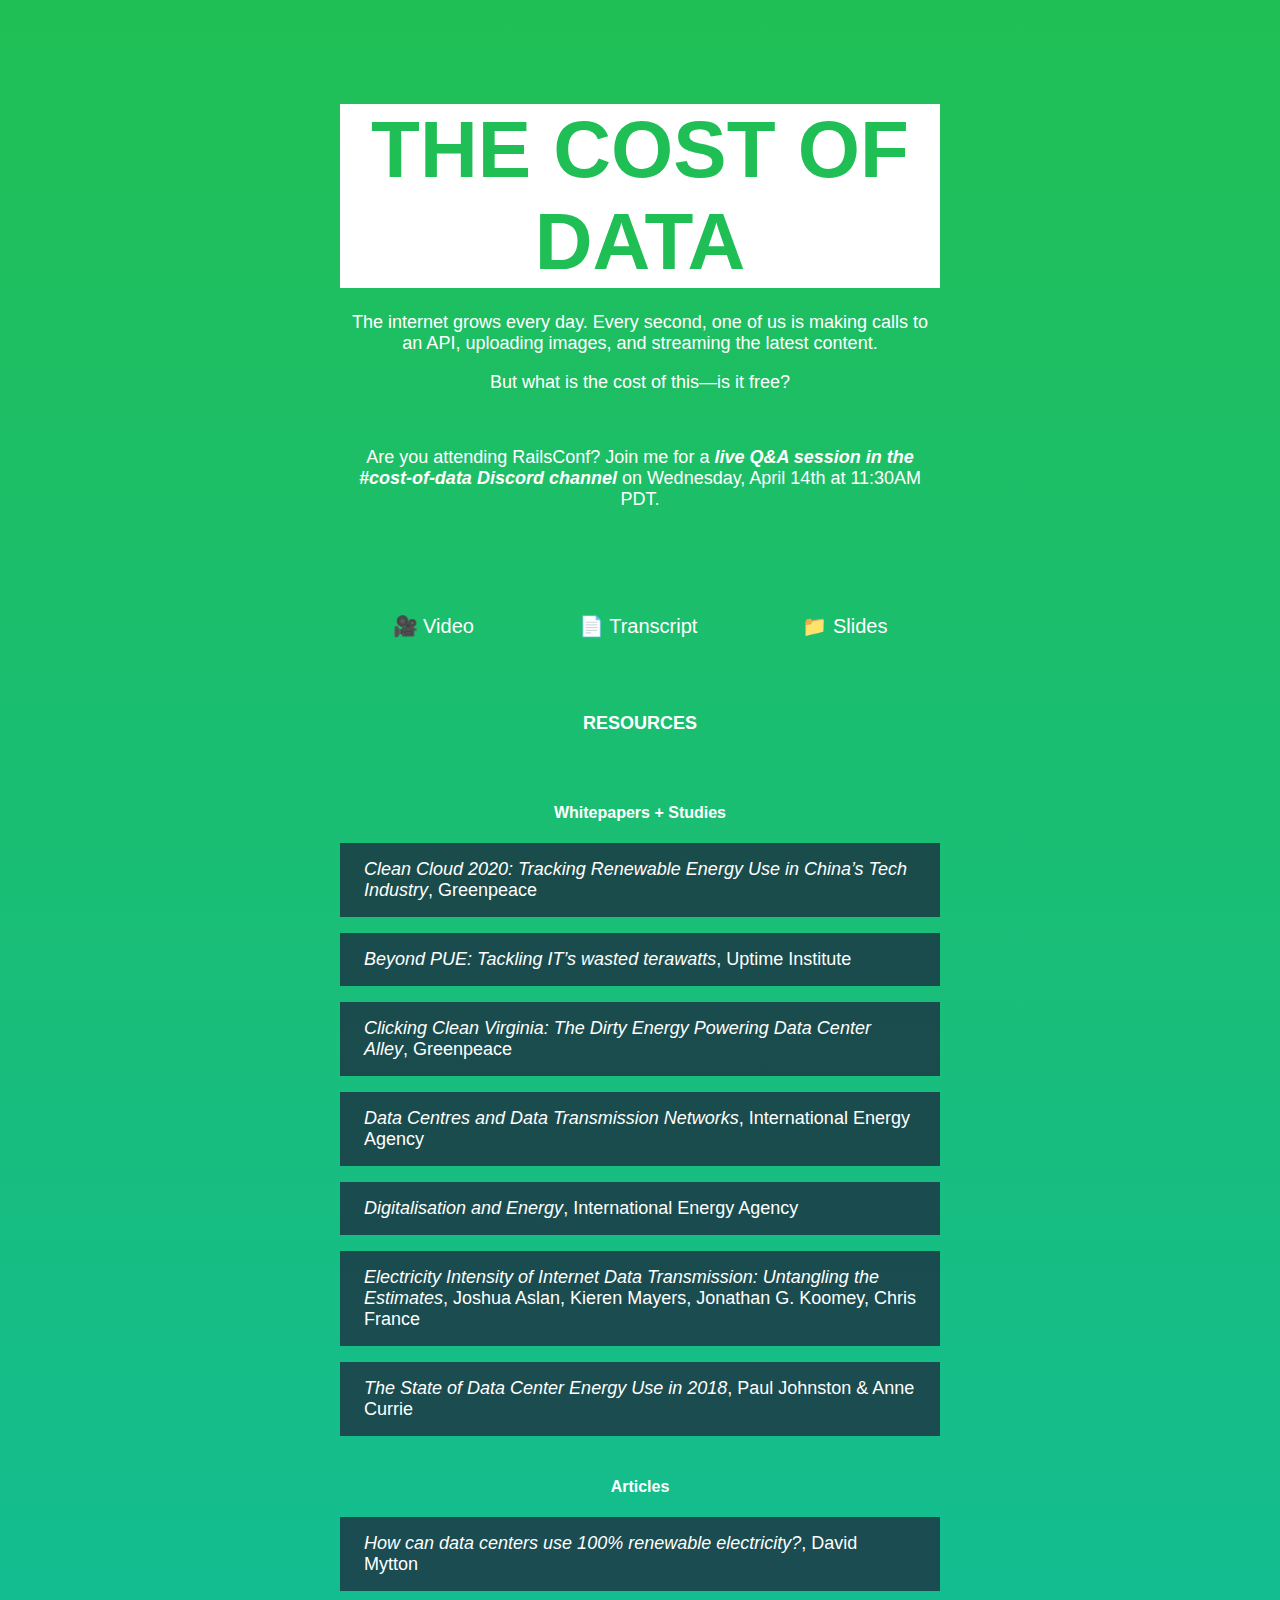
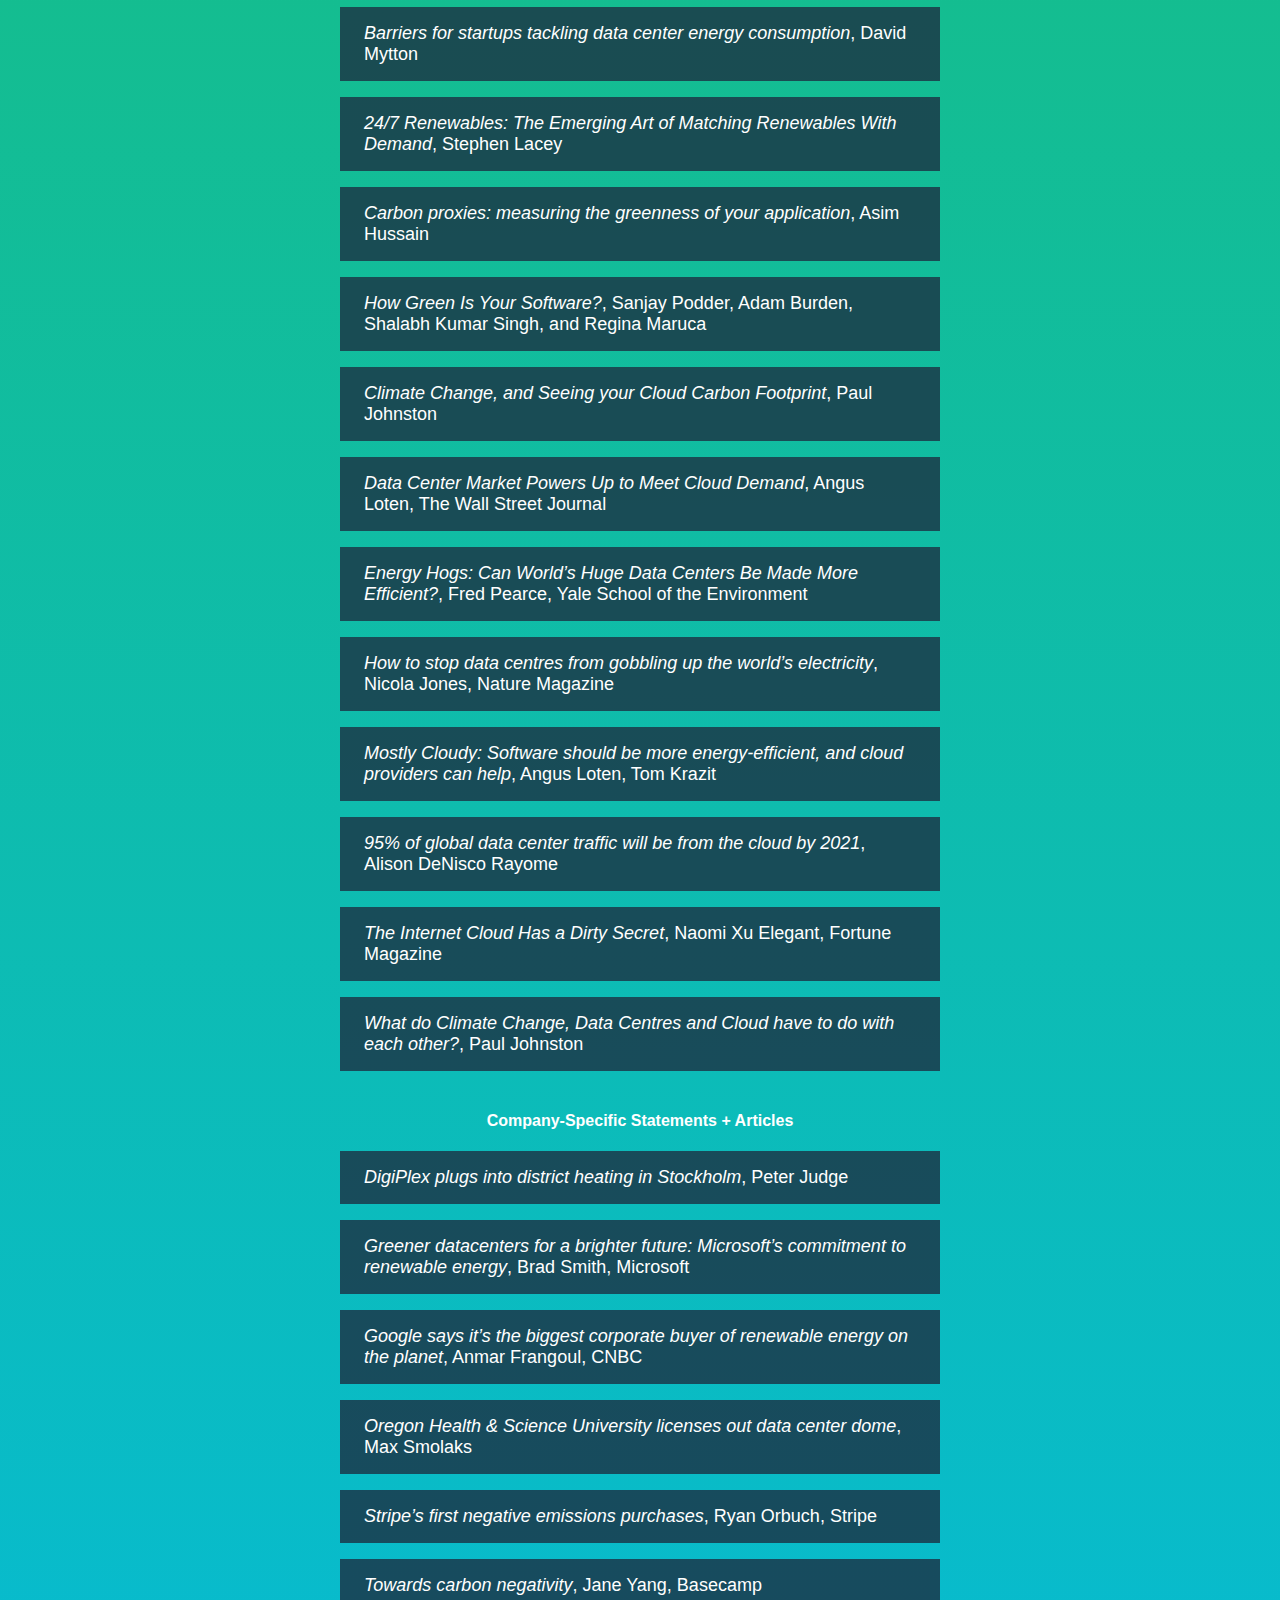
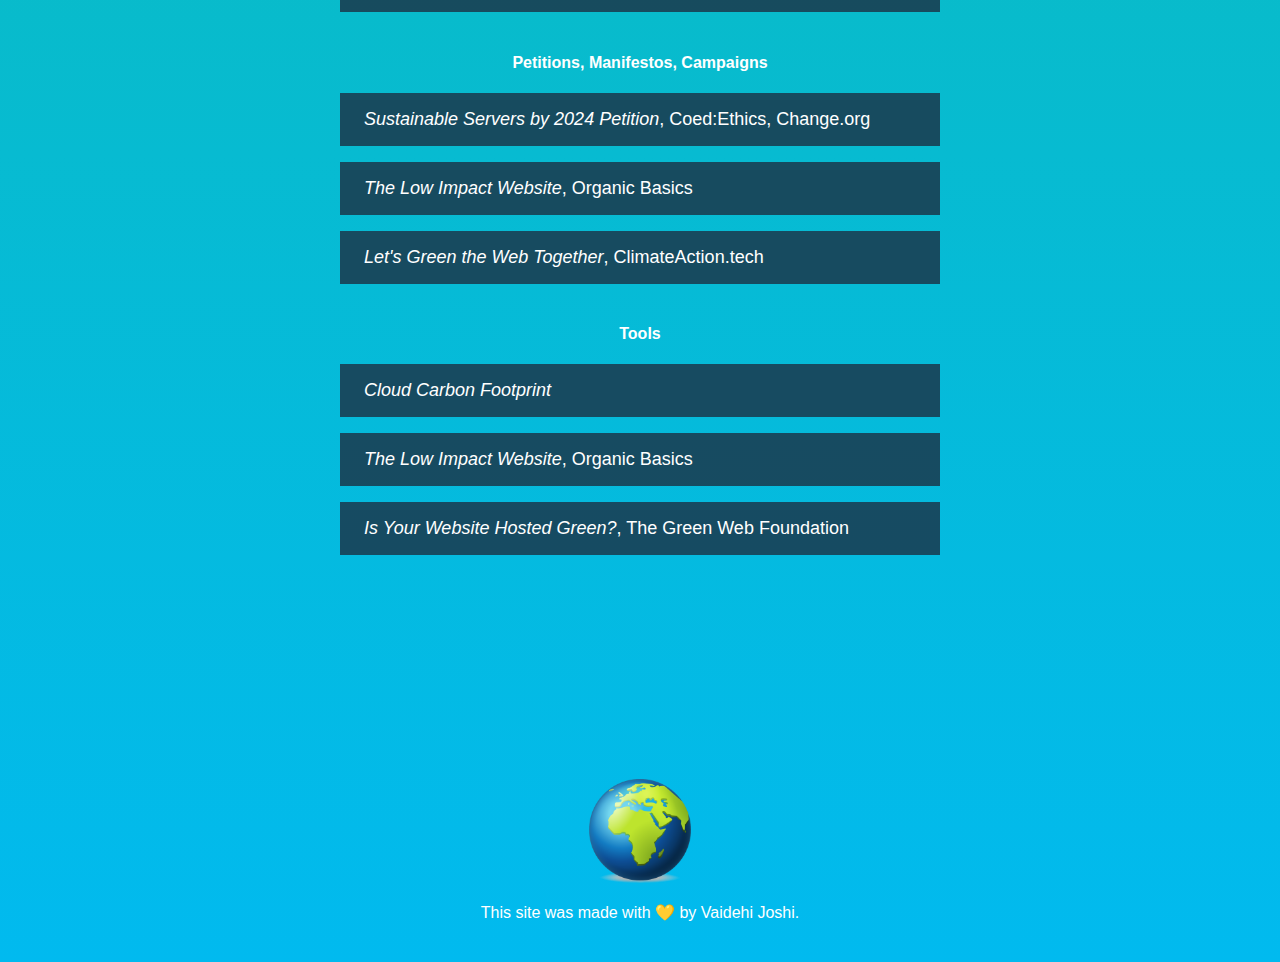
==== commit 39789f2a: "Update links for RailsConf" ====
--- a/index.html
+++ b/index.html
@@ -39,23 +39,25 @@
         <h3>
           But what is the cost of this—is it free?
         </h3>
+
+        <br>
+        <h3>
+          Are you attending RailsConf? Join me for a <a target="_blank" href="https://railsconf.com/schedule"><strong>live Q&A session in the #cost-of-data Discord channel</strong></a> on Wednesday, April 14th at 11:30AM PDT.
+        </h3>
       </div>
       <div class="supplemental-links">
-        <!-- <a target="_blank" href="https://dev.to/vaidehijoshi/the-cost-of-data-with-vaidehi-joshi-1mhi">
+        <a target="_blank" href="https://railsconf.org/watch/bettering-our-industry/the-cost-of-data">
           <span class="supplemental-item">🎥 Video</span>
-        </a> -->
+        </a>
         <!-- <a target="_blank" href="https://www.youtube.com/watch?v=V6nAePEEAZQ&feature=youtu.be&t=22740">
           <span class="supplemental-item">📹 Q&A Panel</span>
         </a> -->
-        <!-- <a href="transcript.html">
+        <a href="transcript.html">
           <span class="supplemental-item">📄 Transcript</span>
-        </a> -->
-        <!-- <a target="_blank" href="https://speakerdeck.com/vaidehijoshi/the-cost-of-data-codeland-2020">
+        </a>
+        <a target="_blank" href="https://speakerdeck.com/vaidehijoshi/the-cost-of-data-railsconf-2021">
           <span class="supplemental-item">📁 Slides</span>
-        </a> -->
-        <a target="_blank" href="https://railsconf.com/schedule">
-          <span class="supplemental-item">📹 Joining from RailsConf? Join me for a <strong>live Q&A session in the #cost-of-data Discord channel</strong> on Wednesday, April 14th at 11:30AM PDT.</span>
-        </p>
+        </a>
       </div>
 
       <div class="resources">
@@ -170,6 +172,9 @@
           <li>
             <a target="_blank" href="https://github.com/Organic-Basics/ob-low-impact-website">The Low Impact Website</a>, Organic Basics
           </li>
+          <li>
+            <a target="_blank" href="https://www.thegreenwebfoundation.org/">Is Your Website Hosted Green?</a>, The Green Web Foundation
+          </li>
         </ul>
       </div>
       <div class="footer">
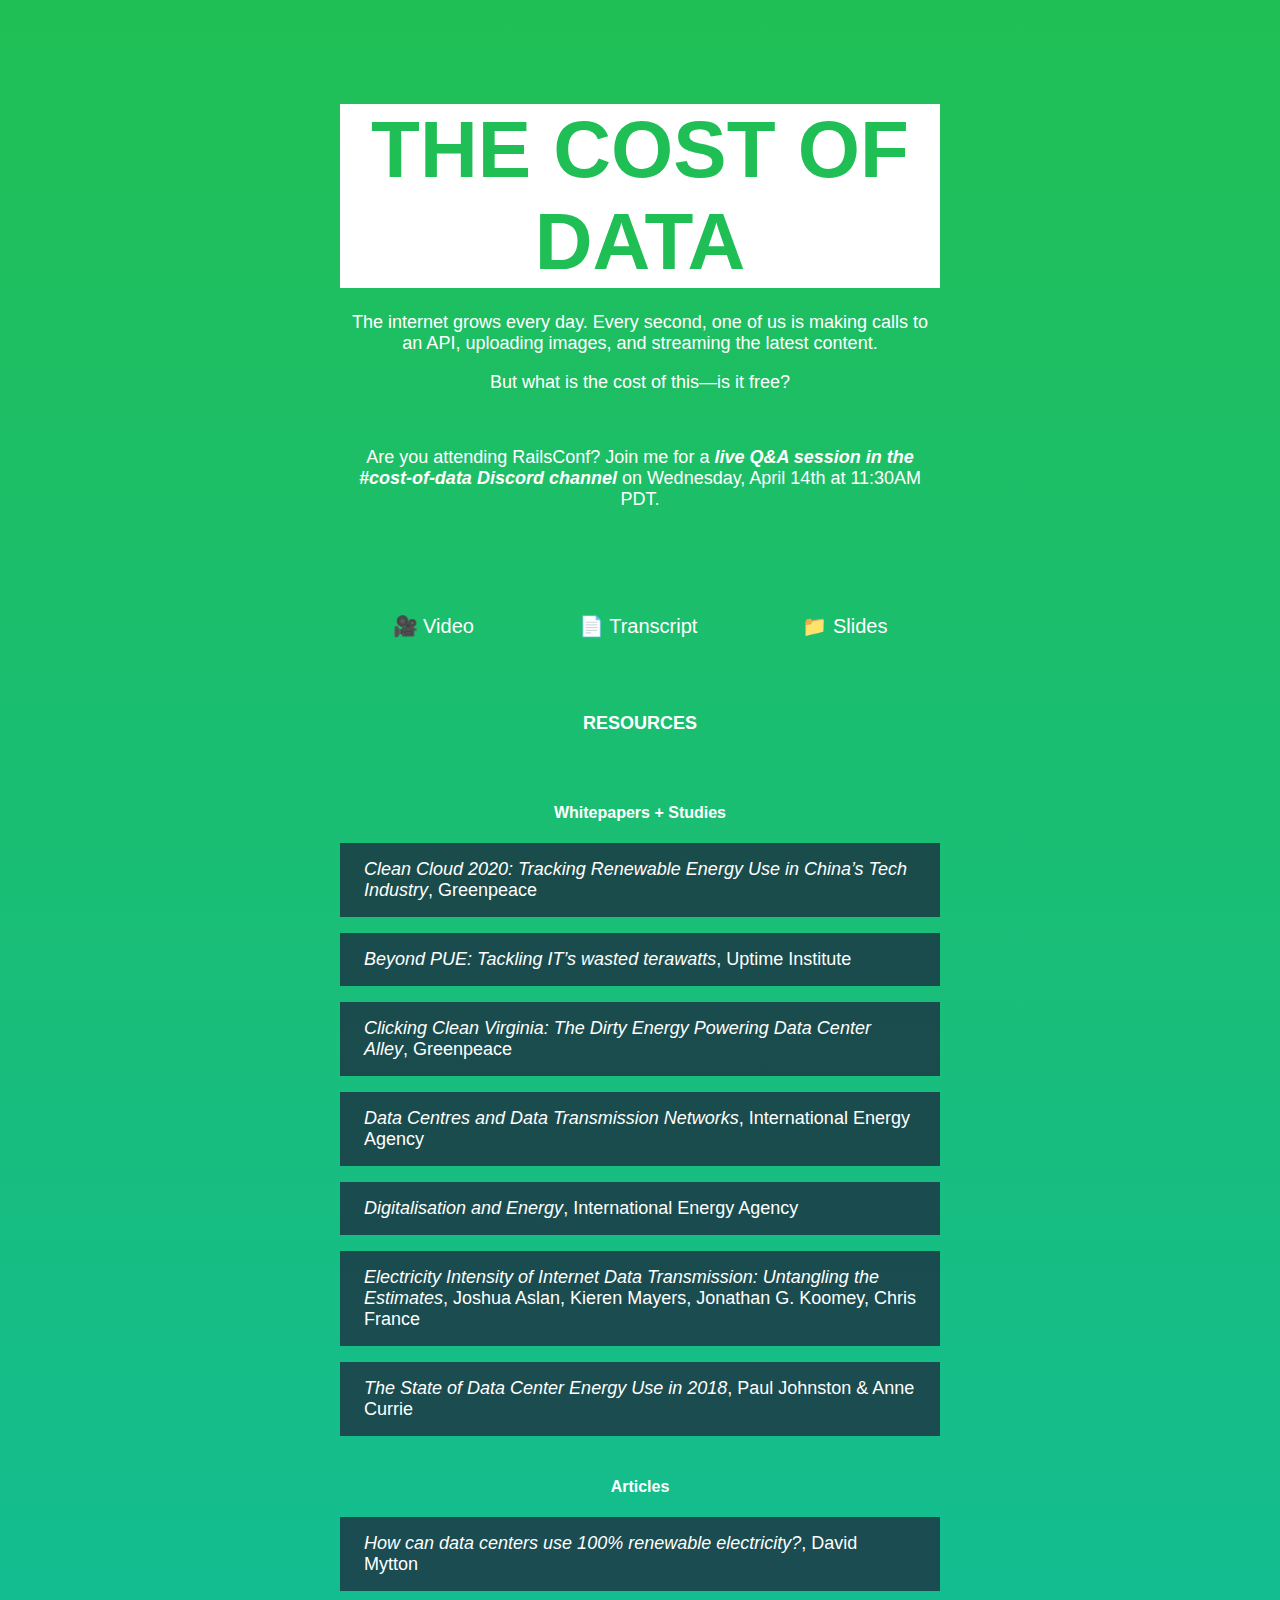
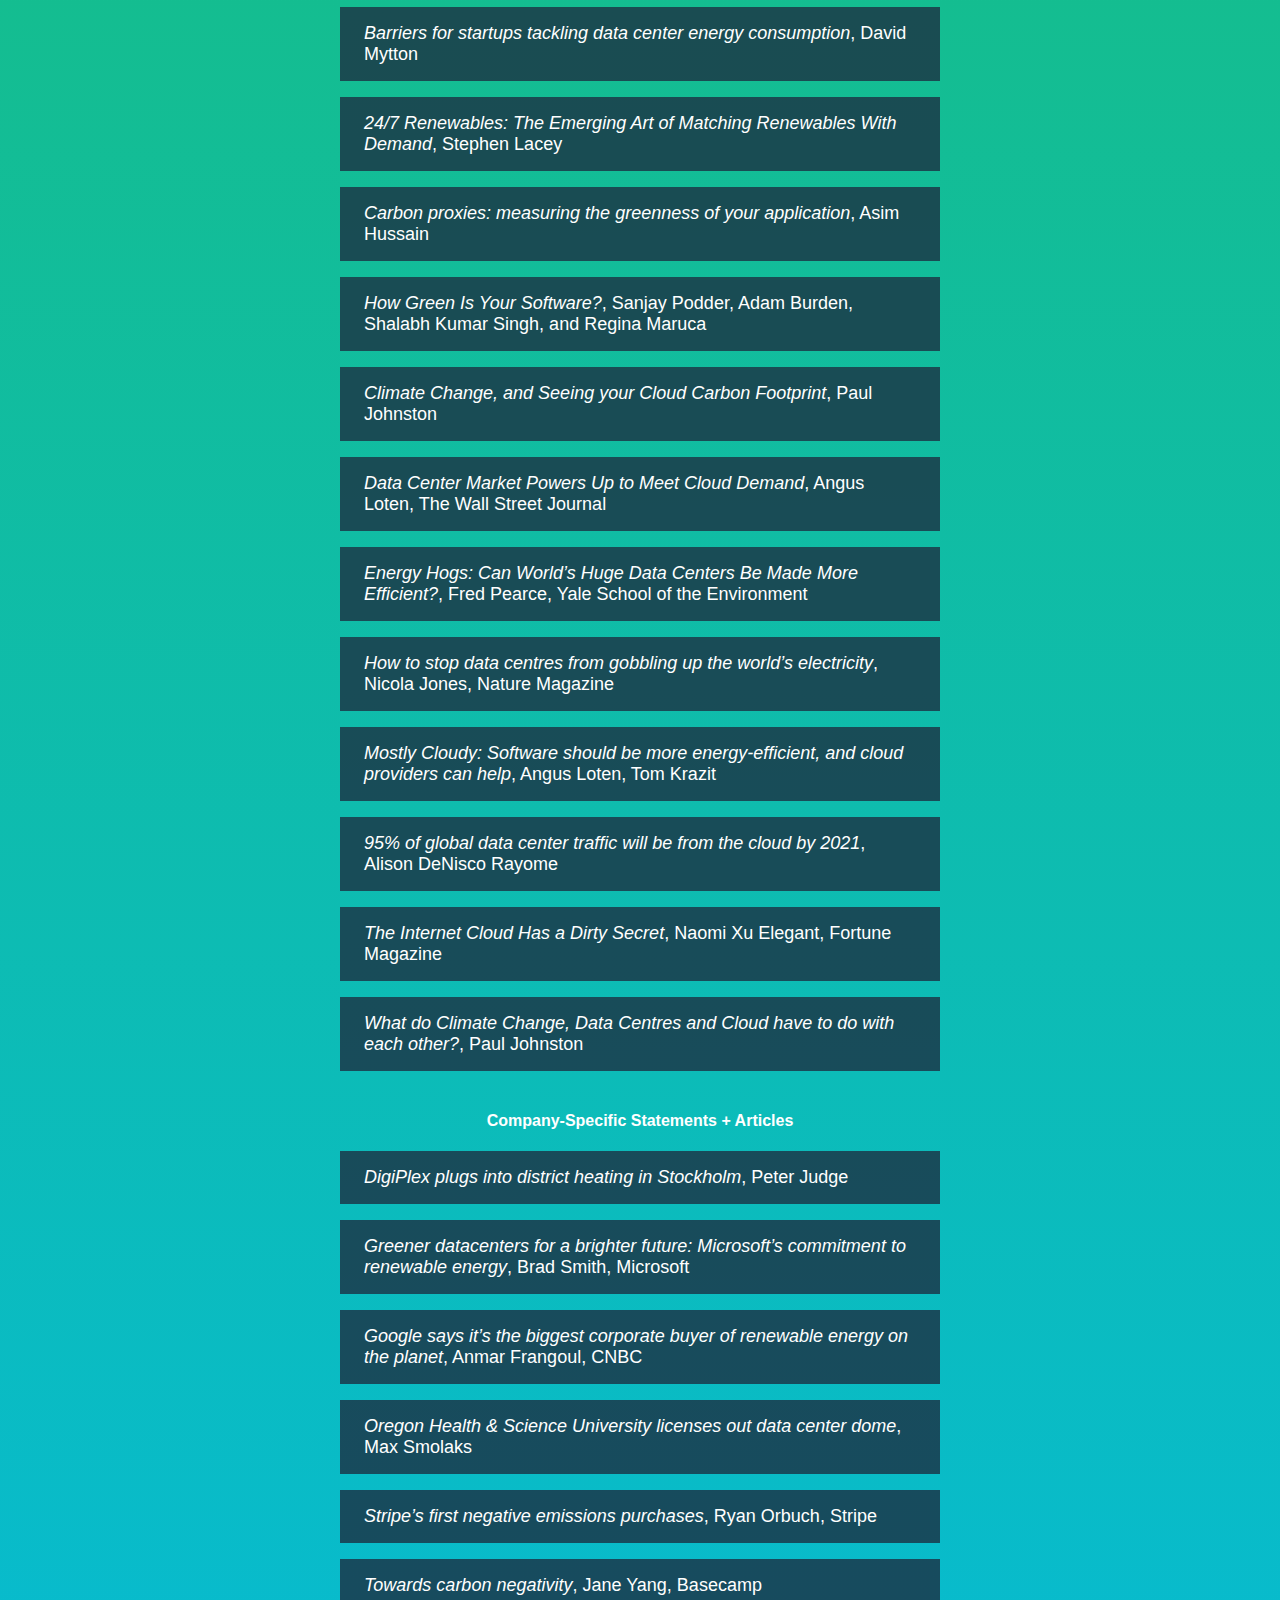
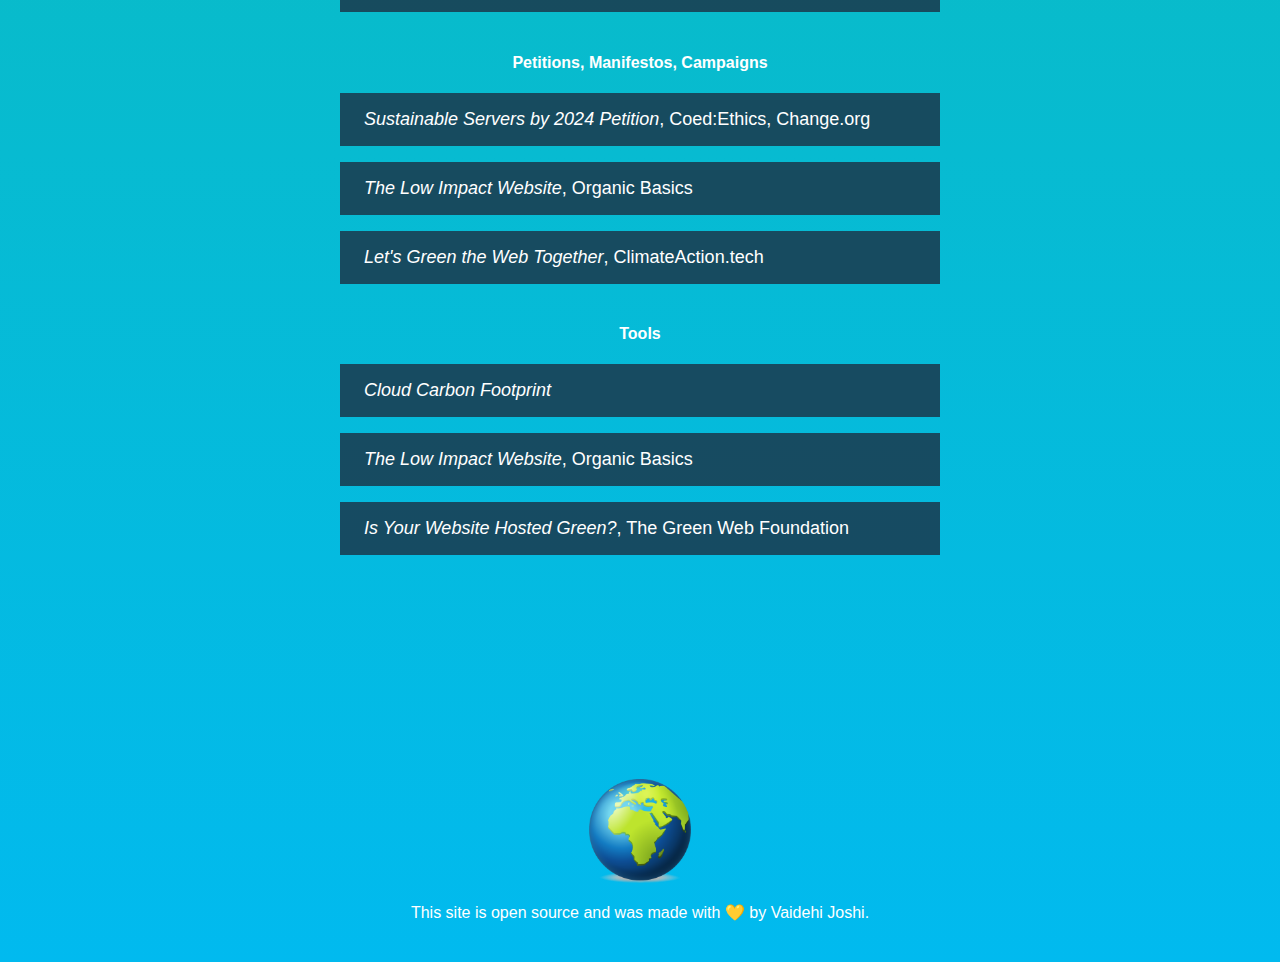
==== commit 4dc2fe28: "Add GitHub links to footer" ====
--- a/index.html
+++ b/index.html
@@ -180,7 +180,7 @@
       <div class="footer">
         <img src="assets/globe.png" alt="A globe emoji, with the focus on Africa"/>
         <p>
-          This site was made with 💛 by <a href="https://twitter.com/vaidehijoshi" target="_blank">Vaidehi Joshi</a>.
+          This site is <a target="_blank" href="https://github.com/vaidehijoshi/cost-of-data">open source</a> and was made with 💛 by <a href="https://twitter.com/vaidehijoshi" target="_blank">Vaidehi Joshi</a>.
         </p>
       </div>
     </div>
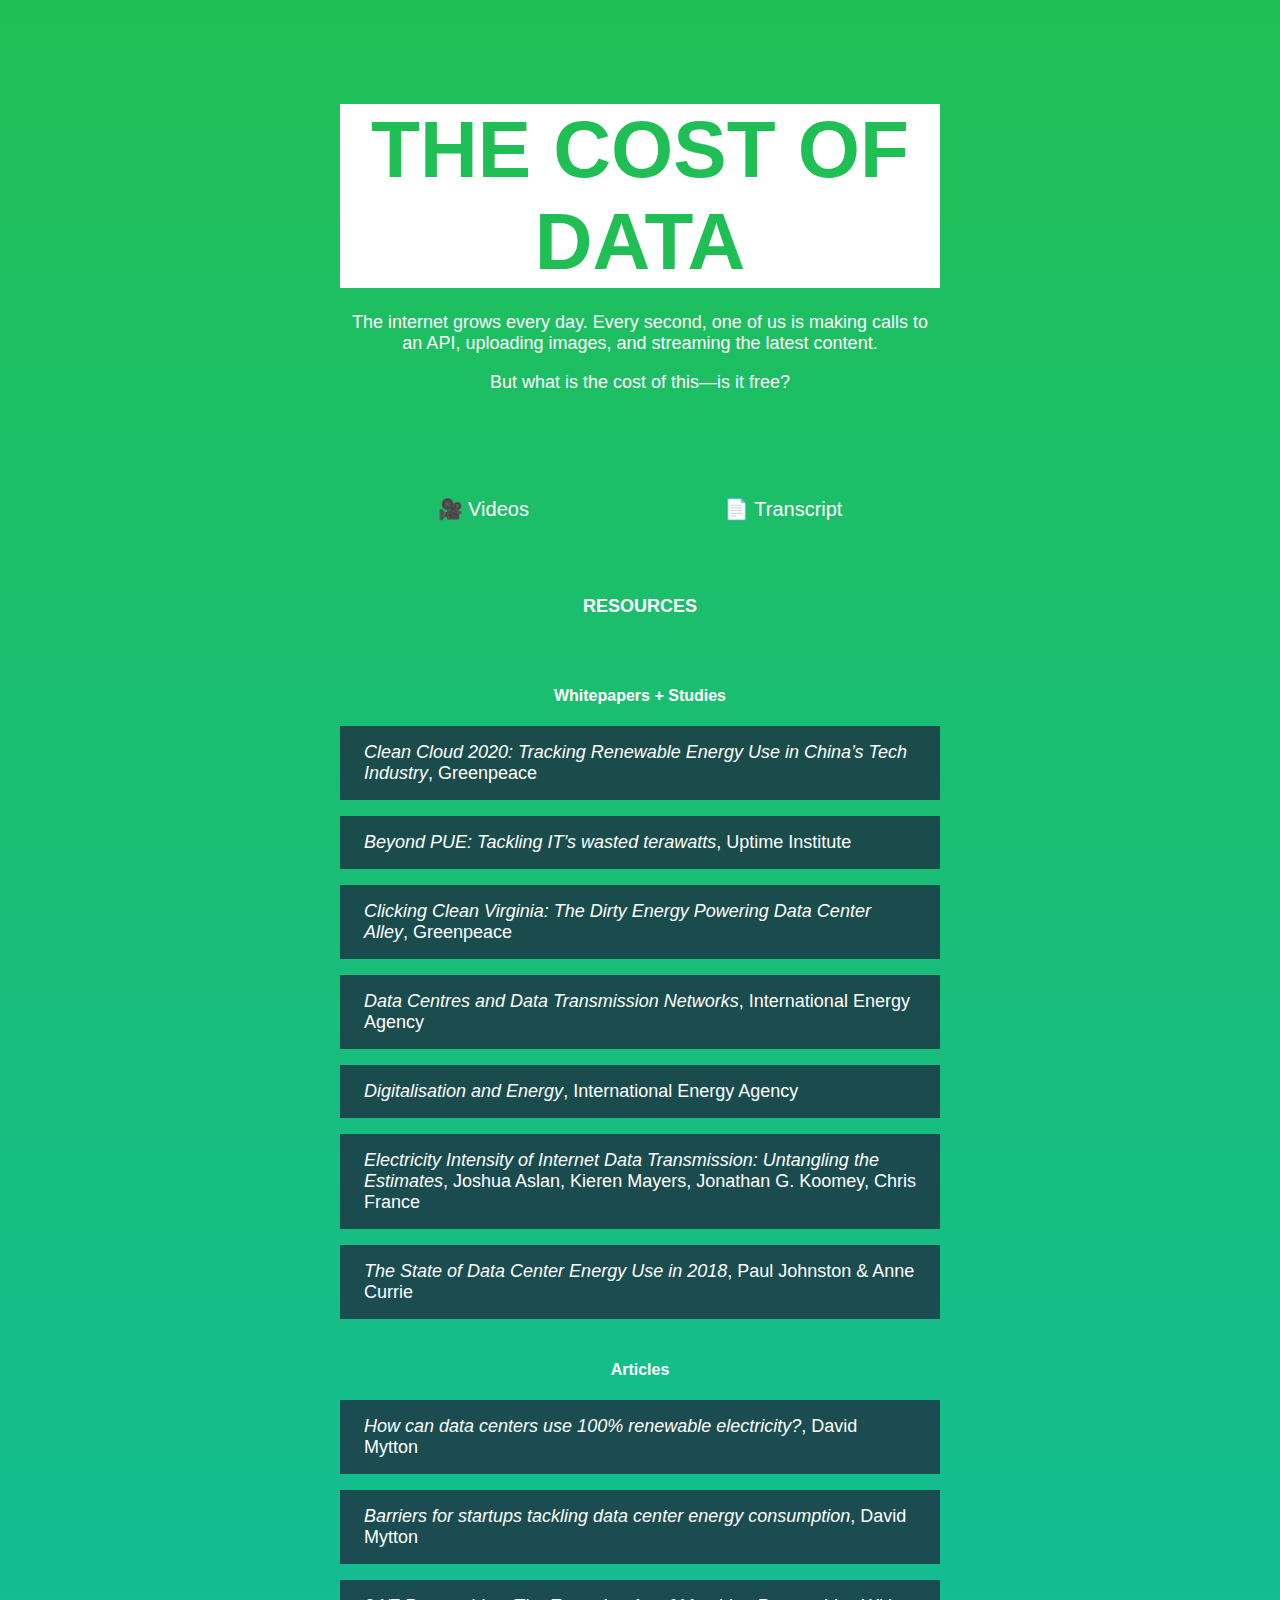
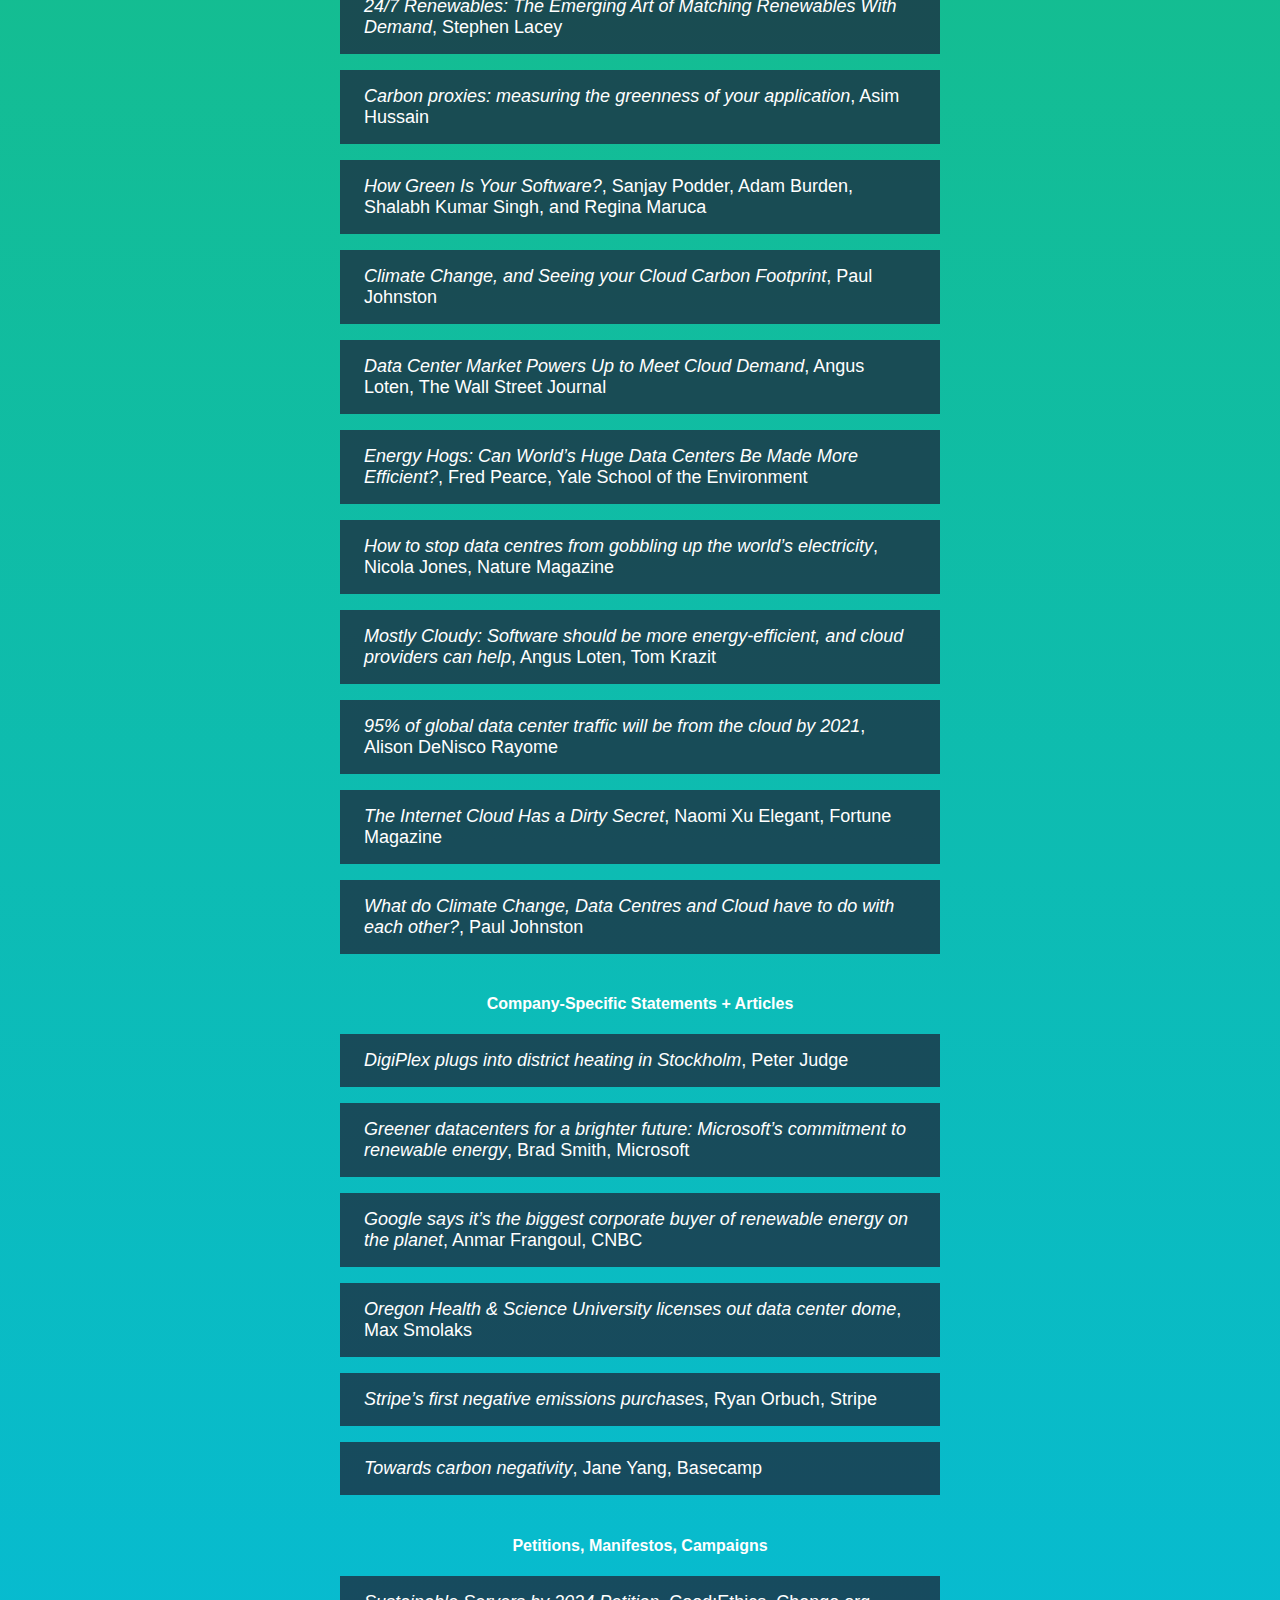
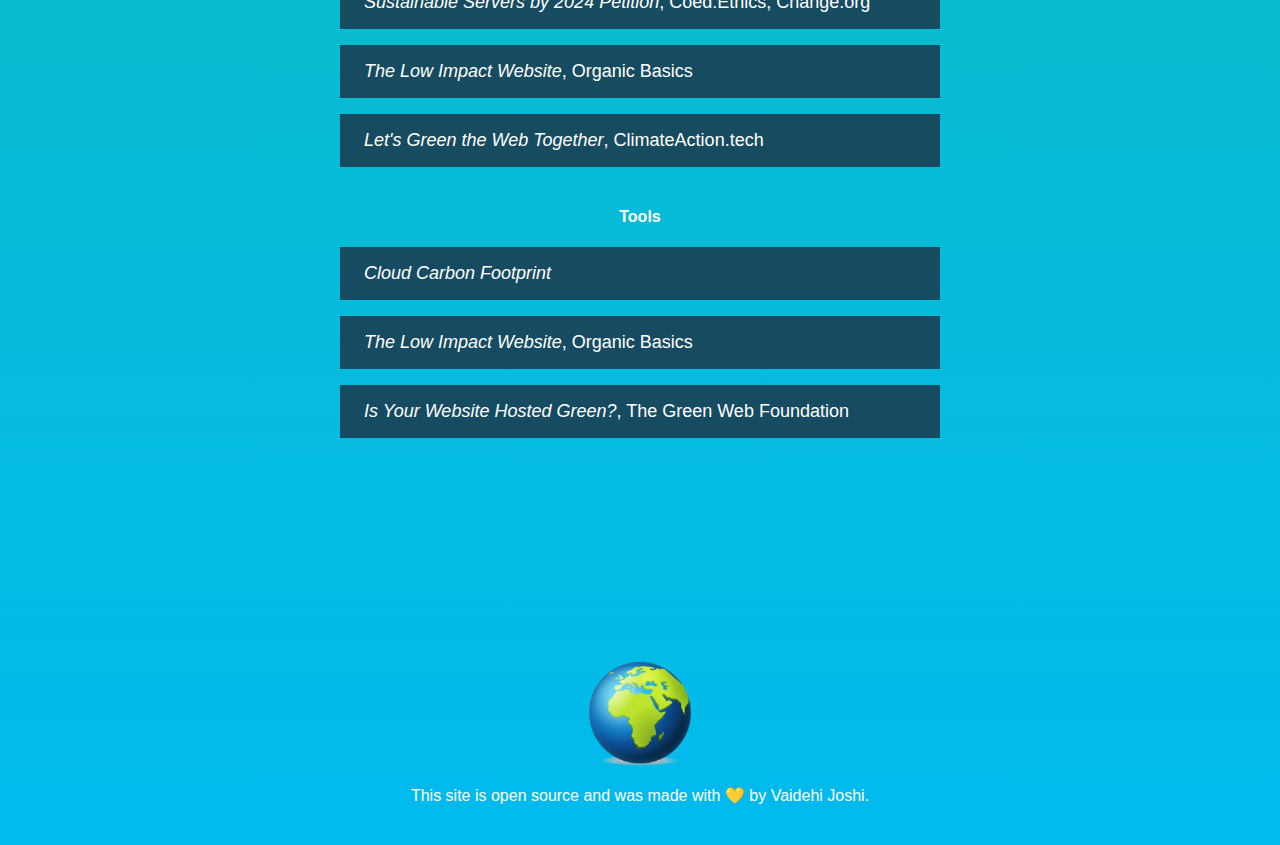
==== commit 22e5b61a: "Add videos.html with links to various talk videos" ====
--- a/index.html
+++ b/index.html
@@ -39,24 +39,13 @@
         <h3>
           But what is the cost of this—is it free?
         </h3>
-
-        <br>
-        <h3>
-          Are you attending RailsConf? Join me for a <a target="_blank" href="https://railsconf.com/schedule"><strong>live Q&A session in the #cost-of-data Discord channel</strong></a> on Wednesday, April 14th at 11:30AM PDT.
-        </h3>
       </div>
       <div class="supplemental-links">
-        <a target="_blank" href="https://railsconf.org/watch/bettering-our-industry/the-cost-of-data">
-          <span class="supplemental-item">🎥 Video</span>
+        <a href="videos.html">
+          <span class="supplemental-item">🎥 Videos</span>
         </a>
-        <!-- <a target="_blank" href="https://www.youtube.com/watch?v=V6nAePEEAZQ&feature=youtu.be&t=22740">
-          <span class="supplemental-item">📹 Q&A Panel</span>
-        </a> -->
         <a href="transcript.html">
           <span class="supplemental-item">📄 Transcript</span>
-        </a>
-        <a target="_blank" href="https://speakerdeck.com/vaidehijoshi/the-cost-of-data-railsconf-2021">
-          <span class="supplemental-item">📁 Slides</span>
         </a>
       </div>
 
